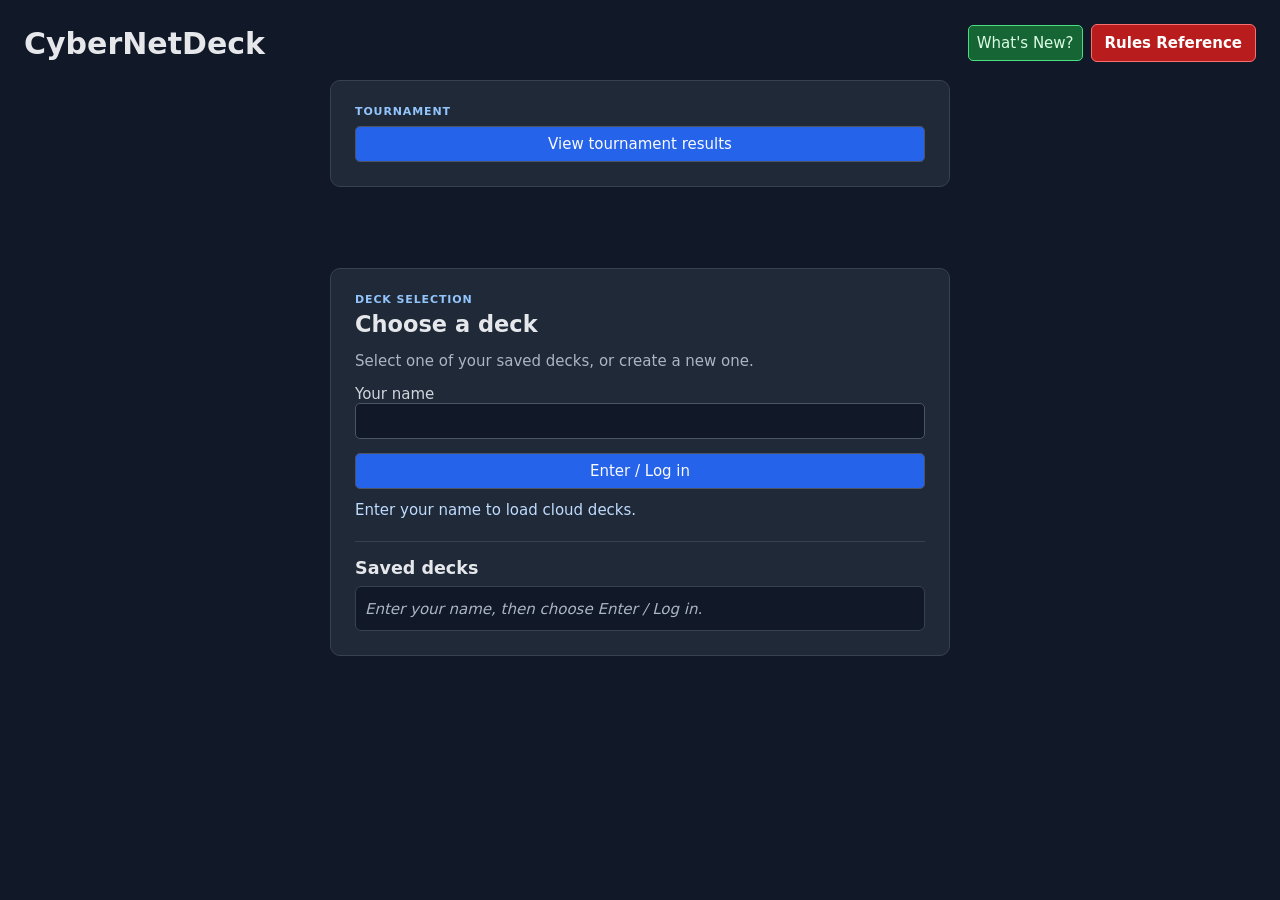
==== index.html @ 772bc4c6 "Fix tournament simulation opponent freshness" ====
<!doctype html>
<html><head><meta charset="utf-8"><meta name="viewport" content="width=device-width, initial-scale=1">
<title>CyberNetDeck</title><link rel="stylesheet" href="app.css?v=fea9e8edbebe"></head>
<body><main>
<header class="app-header"><h1>CyberNetDeck</h1><div class="header-actions"><a class="whats-new-button" href="whats-new.html">What's New?</a><button id="header-tournament" class="header-tournament" type="button" data-tournament-open hidden>Tournament</button><a class="rules-button" href="rules.html">Rules Reference</a></div></header>
<section id="latest-tournament" class="tournament-panel" aria-live="polite"><p class="eyebrow">TOURNAMENT</p><button class="primary tournament-open" type="button" data-tournament-open>View tournament results</button></section>
<section id="tournament-view" class="tournament-view" hidden aria-live="polite"></section>
<section id="deck-setup" class="setup-panel"><p class="eyebrow">Deck selection</p><h2>Choose a deck</h2>
<p class="sub">Select one of your saved decks, or create a new one.</p>
<label>Your name<input id="owner" value="" autocomplete="nickname"></label>
<div class="cloud-login-actions"><button id="player-login" class="primary" type="button">Enter / Log in</button><button id="switch-player" type="button" hidden>Switch Player</button></div>
<p id="cloud-status" class="cloud-status" aria-live="polite">Enter your name to load cloud decks.</p><button id="cloud-retry" type="button" hidden>Retry save</button>
<div id="cloud-conflict" class="cloud-conflict" hidden><strong>Another browser changed this deck.</strong><p id="cloud-conflict-message"></p><div class="cloud-conflict-actions"><button id="cloud-reload-copy" type="button">Reload cloud copy</button><button id="cloud-save-new" class="primary" type="button">Save mine as a new deck</button><button id="cloud-return-list" type="button">Return to deck list</button></div></div>
<div class="deck-setup-actions"><button id="start-new-deck" type="button">Create a new deck</button><button id="import-discord-code" class="discord-export" type="button">Import Discord code</button></div>
<div id="new-deck-wrap" class="new-deck-row" hidden><label>New deck name<input id="deck-name" placeholder="Deck name"></label><button id="create-deck" type="button">Create</button></div>
<p id="new-deck-hint" class="field-hint" hidden>Enter a name, then click Create.</p>
<h3 class="saved-decks-heading">Saved decks</h3><ol id="saved-decks" class="saved-decks-list" aria-live="polite"></ol></section>
<nav id="workflow-nav" class="workflow" aria-label="Workflow" hidden>
  <button data-view="deck" class="active"><span>1</span>Deckbuilding</button>
  <button data-view="program"><span>2</span>Programming</button>
  <button data-view="results" disabled><span>3</span>Results</button>
  <button data-view="logs" disabled><span>4</span>Battle Logs</button>
</nav>
<section id="view-deck" class="view" hidden><div class="view-grid">
<article class="primary-panel"><h2>Build</h2>
<p class="sub">Choose your cards. Add multiple copies as needed.</p>
<label>Filter cards<input id="card-filter" placeholder="Search names or effects"></label>
<p id="card-result-count" class="field-hint" aria-live="polite"></p><div id="card-gallery" class="card-gallery"></div>
<p id="deck-validity" class="deck-validity" aria-live="polite"></p>
<button class="primary" id="continue-to-program">Continue to programming &rarr;</button></article>
<aside class="context-panel"><h2>Your deck</h2>
<div id="deck-preview" class="deck-preview"><p class="empty-state">Add cards to see your decklist.</p></div>
<p id="deck-preview-summary" class="deck-preview-summary">0 / 20&ndash;30 cards</p>
<div class="format-note"><strong>Format</strong><span>20&ndash;30 cards &middot; win at 20 Flux &middot; start at 20 Sync</span></div>
<div class="deck-actions"><button class="primary" id="submit" data-deck-action="simulate">Simulate</button><button class="discord-export" id="export-deck" data-deck-action="export">Export for Discord</button></div></aside>
</div></section>

<section id="view-program" class="view" hidden><div class="view-grid">
<article class="primary-panel"><div class="section-heading"><div><h2>Program</h2><p class="sub">Rules run from top to bottom. The first matching rule acts.</p></div></div>
<div class="program-tabs" role="tablist" aria-label="Program type"><button id="program-tab-action" class="program-tab active" type="button" role="tab" aria-selected="true" aria-controls="action-program-panel" data-program-tab="action">Action</button><button id="program-tab-reaction" class="program-tab" type="button" role="tab" aria-selected="false" aria-controls="reaction-program" data-program-tab="reaction">Reaction</button></div>
<div id="action-program-panel" class="program-panel" role="tabpanel" aria-labelledby="program-tab-action">
<p class="field-hint rule-preview-label">Preview</p><div id="rule-sentence" class="rule-sentence" aria-live="polite">Choose a condition and action to preview the rule.</div><div id="condition-builder" class="program-builder-row condition-builder"></div>
<div id="action-builder" class="program-builder-row"><span id="action-condition-prefix" class="builder-prefix">If able,</span><label>Condition<select id="condition-type">
<option value="if_able" selected>If able</option><option value="card_is">A card is…</option><option value="own_victory_points_at_most">My Flux is at most</option>
<option value="opponent_victory_points_at_most">Opponent Flux is at most</option><option value="opponent_victory_points_at_least">Opponent Flux is at least</option><option value="opponent_sync_at_most">Opponent Sync is at most</option><option value="quantity_compare">Compare a quantity…</option></select></label>
<label id="condition-card-wrap">Card<select id="condition-card"></select></label>
<label id="card-condition-wrap">Is<select id="card-condition"><option value="in_your_hand">In your hand</option><option value="on_your_side_of_board">On your side of the board</option><option value="on_opponent_side_of_board">On opponent's side of the board</option></select></label>
<div id="condition-energy-wrap" hidden><input id="condition-energy" type="hidden" value="0"></div>
<label id="quantity-target-wrap" hidden>Target<select id="condition-target"><option value="your">Your</option><option value="opponent">Opponent's</option></select></label><label id="quantity-wrap" hidden>Quantity<select id="condition-quantity"><option value="cards_in_deck">Cards in deck</option><option value="cards_in_hand">Cards in hand</option><option value="cards_on_board">Cards on board</option><option value="flux">Flux</option><option value="ki">Ki</option><option value="bandwidth">Bandwidth</option><option value="sync">Sync</option></select></label>
<label id="comparison-wrap" hidden>Comparison<select id="comparison-operator"><option value="<">Fewer than</option><option value="<=">At most</option><option value="=">Exactly</option><option value=">=">At least</option><option value=">">More than</option></select></label>
<label id="quantity-threshold-wrap" hidden>Threshold<input id="quantity-threshold" type="number" min="0" step="1" value="0"></label><span class="builder-prefix then-prefix">Then</span><label>Action<select id="action-type"><option value="play_named_card">Play named card</option>
<option value="activate_immutable_card">Activate</option><option value="play_random_card">Play random card</option><option value="end_turn">End turn</option></select></label>
<label id="action-card-wrap">Cards to play<select id="action-card"><option value="__select__">-- Select --</option><option value="__combo__">*Combo*</option></select></label><div id="combo-card-picker" class="combo-card-picker" hidden><p class="field-hint">Click cards in order to build the combo. Click a selected card again to remove it.</p><p id="combo-summary" class="combo-summary">No cards selected.</p><label class="combo-cancel-option"><input id="combo-cancel-if-not-played" type="checkbox"> Cancel if card isn't played</label><label class="combo-cancel-option"><input id="combo-only-when-all-cards-in-hand" type="checkbox"> Only when all cards in hand</label><div id="combo-card-list" class="combo-card-list"></div></div></div>
<div id="action-rule-actions" class="row rule-actions"><button id="add-rule" type="button">Add rule</button><button id="cancel-rule-edit" type="button" hidden>Cancel edit</button></div>
<div hidden aria-hidden="true"><button id="rule-up"></button><button id="rule-down"></button><button id="remove-rule"></button></div>
<p class="field-hint">Click or tap a rule to edit it. Hold and drag to reorder; use × to remove it.</p><ol id="rules" class="rules-list"></ol>
<section id="action-default" class="default-action"><h3>Default action</h3><p class="sub">Used when none of the programmed rules match.</p>
<div class="row"><label>Action<select id="default-action"><option value="play_random_card" selected>Play a random eligible card</option><option value="end_turn">End turn</option></select></label><button id="configure-random-cards" type="button">Configure eligible cards</button></div>
<p id="default-action-summary" class="field-hint"></p></section>
<div id="action-simulation-settings" class="simulation-settings"><h3>Simulation settings</h3><div class="program-grid">
<label>Games per opponent<input id="games" type="number" min="1" value="1000"></label>
<label>Action limit<input id="action-limit" type="number" min="1" value="100000"></label></div></div>
</div>
<section id="reaction-program" class="program-panel" role="tabpanel" aria-labelledby="program-tab-reaction" hidden><h3>Reaction rules</h3><p class="sub">Checked any time an event occurs.</p>
<div class="program-builder-row"><span class="builder-prefix">When</span><label>Trigger<select id="reaction-trigger"><option value="opponent_would_gain_flux">Opponent would gain Flux</option><option value="opponent_would_lose_sync">Opponent would lose Sync</option><option value="own_agent_would_be_deleted">If Agent were to be deleted</option></select></label><label id="reaction-comparison-wrap">Comparison<select id="reaction-comparison"><option value=">">More than</option><option value=">=">At least</option><option value="=">Exactly</option><option value="<=">At most</option><option value="<">Fewer than</option></select></label><label id="reaction-threshold-wrap">Amount<input id="reaction-threshold" type="number" min="0" step="1" value="0"></label><label id="reaction-agent-wrap" hidden>Agent<select id="reaction-agent"><option value="__reaction_cards__">*Cards*</option></select></label><span class="builder-prefix then-prefix">Then</span><label>Cards to Play/Resolve<select id="reaction-card"></select></label><div id="reaction-agent-picker" class="combo-card-picker reaction-agent-picker" hidden><p class="field-hint">Click Agents in preference order. Click a selected Agent again to remove it.</p><p id="reaction-agent-summary" class="combo-summary">No Agents selected.</p><div id="reaction-agent-list" class="combo-card-list"></div></div></div>
<div class="row rule-actions"><button id="add-reaction" type="button">Add reaction</button><button id="cancel-reaction-edit" type="button" hidden>Cancel edit</button></div><ol id="reactions" class="rules-list"></ol></section></article>
<aside class="context-panel"><h2>Your deck</h2>
<div id="program-deck-preview" class="deck-preview"></div>
<p id="program-deck-summary" class="deck-preview-summary"></p>
<div class="deck-actions"><button class="primary" data-deck-action="simulate">Simulate</button><button class="discord-export" data-deck-action="export">Export for Discord</button></div></aside></div></section>

<section id="view-random-cards" class="view" hidden><article class="primary-panel"><div class="section-heading"><div><h2>Eligible random cards</h2><p class="sub">Select which cards may be played by your default random action. Deactivated cards can still be played by a matching programmed rule.</p></div><button id="confirm-random-cards" type="button">Confirm</button></div><div id="random-card-picker" class="random-card-picker"></div></article></section>

<section id="view-results" class="view" hidden><div class="view-grid">
<article class="primary-panel"><div class="section-heading"><div>
<h2>Results</h2></div><div class="results-actions"><button id="revert-to-previous-run" type="button" hidden disabled>Revert to previous run</button><button id="view-opponent-deck" class="primary" type="button" hidden>View opponent deck</button><button class="discord-export" id="export-deck-results">Export for Discord</button></div></div><progress id="simulation-progress" value="0" max="5" hidden></progress><p id="simulation-status" class="simulation-status" role="alert" hidden></p>
<div id="results-empty" class="empty-state">Submit a programmed deck to see matchup results.</div>
<div id="results-table-wrap" hidden><div class="table-scroll"><table><thead><tr><th>Opponent</th><th>Wins</th><th>Losses</th><th>Draws</th><th>Win rate</th><th>Avg. turns</th></tr></thead>
<tbody id="matches"></tbody></table></div></div>
<div id="match-panel" hidden><div class="subsection-heading"><div><p class="eyebrow">Selected matchup</p>
<h3 id="match-title"></h3></div><button id="back-to-matchups">&larr; Results</button></div>
<p class="sub">Select a battle to open its player-facing log.</p><div id="battle-pages" class="page"></div>
<div class="table-scroll"><table><thead><tr><th>#</th><th>Result</th><th>Score</th><th>Turns</th><th>Reason</th></tr></thead><tbody id="battles"></tbody></table></div></div></article>
<article id="opponent-deck-panel" class="primary-panel" hidden></article>
</div></section>

<section id="view-logs" class="view" hidden><div class="view-grid">
<article class="primary-panel log-panel"><div class="section-heading"><div>
<h2>Battle Logs</h2><p id="log-title" class="sub">Player-facing narration for the selected battle.</p></div>
<button id="back-to-battles">&larr; Back to battles</button></div><div id="log-controls" class="log-controls"></div>
<div id="log-context" class="log-context"></div><pre id="log">Select a battle from the simulation results.</pre></article>
</div></section>

</main><div id="toast" class="toast" role="status" aria-live="polite" hidden></div><script src="app.js?v=769281e77b4b"></script></body></html>
---- app.css ----
*{box-sizing:border-box}body{margin:0;background:#111827;color:#e5e7eb;font:15px system-ui,sans-serif;overflow-x:hidden}
main{max-width:1500px;margin:auto;padding:24px}.sub,small,.field-hint{color:#aab5c5}[hidden]{display:none!important}.app-header{display:flex;align-items:center;justify-content:space-between;gap:12px;margin-bottom:18px}.app-header h1{margin:0}.header-actions{display:flex;align-items:center;gap:8px}.header-actions .header-tournament{background:#2563eb;border-color:#3b82f6}.setup-panel{max-width:620px;margin:9vh auto 0;background:#1f2937;border:1px solid #374151;border-radius:10px;padding:24px}.setup-panel h2{margin:0 0 8px}.workflow{display:grid;grid-template-columns:repeat(4,1fr);gap:8px;margin-bottom:14px}.workflow button{display:flex;align-items:center;justify-content:center;gap:8px;border:1px solid #374151;background:#1f2937;color:#94a3b8;margin:0;padding:10px}.workflow button.active{border-color:#60a5fa;background:#172554;color:#dbeafe}.workflow button.complete{border-color:#4ade80;color:#bbf7d0}.workflow button:disabled{opacity:.45;cursor:not-allowed}.workflow span{display:grid;place-items:center;width:22px;height:22px;border:1px solid currentColor;border-radius:50%;font-size:11px}.status{background:#1f2937;border:1px solid #374151;border-radius:7px;padding:10px 12px;margin:0 0 14px;color:#dbeafe}.view-grid{display:grid;grid-template-columns:minmax(0,1fr) 320px;gap:18px;align-items:start}.primary-panel,.context-panel{background:#1f2937;border:1px solid #374151;border-radius:8px;padding:18px}.context-panel{position:sticky;top:14px}.section-heading,.subsection-heading{display:flex;justify-content:space-between;align-items:flex-start;gap:14px}.subsection-heading{margin-top:24px}.section-heading h2,.subsection-heading h3,.context-panel h2,.context-panel h3{margin:0 0 8px}.eyebrow{color:#93c5fd;text-transform:uppercase;letter-spacing:.08em;font-size:11px;font-weight:700;margin:0 0 5px}.identity-grid,.program-grid{display:grid;grid-template-columns:repeat(2,minmax(0,1fr));gap:12px}.identity-grid{margin-top:18px}label{display:block;margin:10px 0;color:#d1d5db}input,select,button{font:inherit;border-radius:5px;padding:8px;border:1px solid #4b5563;background:#111827;color:#f9fafb;width:100%}button{cursor:pointer;background:#334155;width:auto;margin:3px}button:disabled{opacity:.45;cursor:not-allowed}.primary{background:#2563eb;width:100%;margin:16px 0 0}.card-gallery{display:grid;grid-template-columns:repeat(auto-fit,minmax(200px,1fr));gap:10px;margin-top:10px}.builder-card{display:flex;flex-direction:column;justify-content:space-between;gap:8px;background:#111827;border:1px solid #4b5563;border-radius:7px;padding:10px}.builder-card h4{margin:0;color:#93c5fd}.builder-card p{font-size:13px;line-height:1.35;margin:0;color:#cbd5e1;flex:1}.builder-card .card-meta{font-size:12px;color:#aab5c5}.add-card{width:100%;margin:0}.deck-validity{margin:12px 0 2px;color:#fbbf24}.deck-validity.valid,.deck-preview-summary.valid{color:#86efac}.deck-preview{display:grid;gap:8px;margin:14px 0}.preview-card{display:flex;align-items:center;justify-content:space-between;gap:8px;background:#111827;border:1px solid #4b5563;border-radius:6px;padding:8px}.preview-meta{min-width:0}.preview-meta strong,.preview-meta small{display:block}.preview-meta strong{color:#dbeafe}.preview-meta small{white-space:nowrap;overflow:hidden;text-overflow:ellipsis}.preview-controls{display:flex;align-items:center;gap:4px;flex-shrink:0}.quantity-button{width:28px;height:28px;padding:0;margin:0}.quantity-value{min-width:28px;text-align:center}.deck-preview-summary{color:#fbbf24;margin:0}.format-note{border-top:1px solid #374151;margin-top:18px;padding-top:12px;display:grid;gap:4px;color:#aab5c5;font-size:13px}.format-note strong{color:#dbeafe}.rule-sentence{background:#172554;border:1px solid #3b82f6;border-radius:6px;color:#dbeafe;line-height:1.4;padding:10px;margin:16px 0}.rule-actions{display:flex;gap:6px;flex-wrap:wrap}.rule-actions button{flex:1}.rules-list{display:grid;gap:6px;padding-left:0;list-style:none;margin:8px 0 18px}.rules-list li{display:flex;align-items:flex-start;gap:8px;background:#111827;border:1px solid #374151;border-radius:6px;padding:9px;cursor:pointer}.rules-list li.selected{border-color:#60a5fa;box-shadow:0 0 0 1px #2563eb}.rule-priority{display:grid;place-items:center;min-width:24px;height:24px;background:#334155;border-radius:50%;color:#bfdbfe;font-size:12px}.rule-copy strong,.rule-copy small{display:block}.rule-copy strong{font-weight:500;line-height:1.35}.rule-copy small{margin-top:3px}.simulation-settings{border-top:1px solid #374151;margin-top:18px;padding-top:10px}.simulation-settings h3{margin:0}.compact-context{font-size:13px}.compact-deck{border-bottom:1px solid #374151;padding:10px 0}.compact-deck:last-child{border-bottom:0}.compact-deck h3{color:#bfdbfe;font-size:15px}.compact-deck p{margin:6px 0;line-height:1.45}.compact-program{color:#aab5c5}.compact-program strong{color:#dbeafe}.empty-state{color:#aab5c5;font-style:italic}.table-scroll{overflow-x:auto}table{width:100%;border-collapse:collapse}th,td{text-align:left;padding:10px;border-bottom:1px solid #374151}tbody tr{cursor:pointer}tbody tr:hover{background:#172554}progress{width:100%;height:18px;margin:8px 0 16px}.page{display:flex;flex-wrap:wrap;align-items:center;gap:4px;margin:10px 0}.page button{margin:0;min-width:36px}.page .current{background:#2563eb;border-color:#60a5fa;font-weight:700}.page-label{width:100%;color:#aab5c5;margin-bottom:3px}.log-panel pre{min-height:420px;max-height:calc(100vh - 250px);overflow:auto;white-space:pre-wrap;word-break:break-word;background:#111827;border-radius:5px;padding:14px;margin:0;line-height:1.55}@media(max-width:900px){.view-grid{grid-template-columns:1fr}.context-panel{position:static}}@media(max-width:600px){main{padding:14px}.app-header{align-items:flex-start;flex-direction:column}.workflow{grid-template-columns:repeat(2,1fr)}.identity-grid,.program-grid{grid-template-columns:1fr}.card-gallery{grid-template-columns:1fr}.section-heading button{flex-shrink:0}}.card-gallery{grid-template-columns:repeat(auto-fit,minmax(220px,1fr));gap:16px}.builder-card{position:relative;display:flex;flex-direction:column;gap:8px;min-height:378px;padding:8px;border:7px solid #c8b38a;border-radius:12px;background:linear-gradient(135deg,#e2d3ad,#7d6b49 48%,#ded0a9);box-shadow:0 8px 18px #0008,0 0 0 2px #281f18 inset;color:#17120f;overflow:hidden}.builder-card::before{content:"";position:absolute;inset:0;border:2px solid #f6ecd1;border-radius:4px;pointer-events:none}.card-titlebar,.card-typebar,.card-footer{position:relative;display:flex;justify-content:space-between;align-items:center;gap:8px;border:1px solid #5b4a2d;border-radius:3px;background:linear-gradient(#f9f0d5,#cbb784);box-shadow:inset 0 0 0 1px #fff8;padding:5px 7px}.card-titlebar h4{margin:0;color:#17120f;font-family:Georgia,serif;font-size:16px}.card-mana,.card-vp{display:grid;place-items:center;min-width:26px;height:26px;border-radius:50%;background:#3b72a8;color:#fff;font-weight:800;font-size:12px;border:1px solid #142e4b}.card-art-frame{position:relative;aspect-ratio:1.42;overflow:hidden;border:2px solid #382d20;background:#172554}.card-art-frame img{width:100%;height:100%;display:block;object-fit:cover}.card-typebar{font-size:12px;font-weight:700;letter-spacing:.04em}.card-rules{position:relative;flex:1;border:1px solid #5b4a2d;background:linear-gradient(#f8edcf,#d8c79e);padding:8px;font-family:Georgia,serif;font-size:13px;line-height:1.42}.card-rules p{margin:0;color:#241b14}.card-rules .card-keyword{margin:0 0 7px;color:#241b14}.card-flavor{display:block;margin-top:7px;color:#655842;font-size:11px;font-style:italic}.card-footer{margin-top:auto;background:linear-gradient(#e5d3a8,#ab9163)}.card-count{font-size:12px;font-weight:700;color:#3d321f}.add-card{position:relative;width:auto;margin:0;padding:6px 9px;background:#3d6f45;border-color:#19361f;color:#fff;font-weight:700}.add-card:hover{background:#2d5834}.card-selection{display:grid;gap:7px}.card-selection .builder-card{min-height:0}.card-selection .card-rules{flex:0}.card-choice{display:flex;align-items:center;justify-content:space-between;gap:8px;padding:2px 3px}.card-choice .card-count{color:#cbd5e1;font-weight:600}.card-choice .add-card{background:#2563eb;border-color:#60a5fa}.card-choice .add-card:hover{background:#1d4ed8}.win-rate-up{color:#86efac;font-weight:700}.win-rate-down{color:#fca5a5;font-weight:700}.win-rate-change{font-size:13px;font-weight:600}html[data-card-style="neon-terminal"] .builder-card{border-color:#00f5ff;background:linear-gradient(135deg,#0a1221,#17102f);box-shadow:0 0 12px #00f5ff88,0 0 24px #ff3fd488}html[data-card-style="neon-terminal"] .card-titlebar,html[data-card-style="neon-terminal"] .card-rules{background:#091321;border-color:#00f5ff;color:#dffcff;font-family:ui-monospace,monospace}html[data-card-style="neon-terminal"] .card-titlebar h4,html[data-card-style="neon-terminal"] .card-rules p{color:#dffcff}html[data-card-style="neon-terminal"] .card-art-frame{border-color:#ff3fd4}html[data-card-style="holographic-glass"] .builder-card{border-color:#8df5ff;background:linear-gradient(135deg,#77e5ff55,#a67cff55,#ffffff22);box-shadow:0 0 20px #8df5ff99;backdrop-filter:blur(4px)}html[data-card-style="holographic-glass"] .card-titlebar,html[data-card-style="holographic-glass"] .card-rules{background:#d7ffffaa;border-color:#e7baff;color:#17213a}html[data-card-style="holographic-glass"] .card-titlebar h4,html[data-card-style="holographic-glass"] .card-rules p{color:#17213a}html[data-card-style="circuit-board"] .builder-card{border-color:#7bff76;background:#10251b;background-image:linear-gradient(90deg,#53ff7a22 1px,transparent 1px),linear-gradient(#53ff7a22 1px,transparent 1px);background-size:14px 14px;box-shadow:0 0 0 2px #0a160d inset}html[data-card-style="circuit-board"] .card-titlebar,html[data-card-style="circuit-board"] .card-rules{background:#152c1d;border-color:#dca94a;color:#eaffdf;font-family:ui-monospace,monospace}html[data-card-style="circuit-board"] .card-titlebar h4,html[data-card-style="circuit-board"] .card-rules p{color:#eaffdf}html[data-card-style="night-city"] .builder-card{border-color:#ff3eae;background:linear-gradient(145deg,#21133f,#07152e 55%,#f8e74d33);box-shadow:0 0 16px #ff3eae88}html[data-card-style="night-city"] .card-titlebar,html[data-card-style="night-city"] .card-rules{background:#170c31;border-color:#f8e74d;color:#fff2c9}html[data-card-style="night-city"] .card-titlebar h4,html[data-card-style="night-city"] .card-rules p{color:#fff2c9}html[data-card-style="corporate-firewall"] .builder-card{border-color:#b9c5d1;background:linear-gradient(145deg,#111923,#27394b);box-shadow:0 0 0 2px #050a10 inset}html[data-card-style="corporate-firewall"] .card-titlebar,html[data-card-style="corporate-firewall"] .card-rules{background:#d8e0e8;border-color:#8d9aa8;color:#14202c;font-family:ui-monospace,monospace}html[data-card-style="corporate-firewall"] .card-titlebar h4,html[data-card-style="corporate-firewall"] .card-rules p{color:#14202c}html[data-card-style="corporate-firewall"] .card-art-frame{border-color:#e03f4f}html[data-card-style="holographic-glass"] .builder-card{border:2px solid #b9f4f766;background:linear-gradient(135deg,#77e5ff45,#a67cff42,#ffffff18);box-shadow:0 10px 24px #17375655,0 0 0 1px #ffffff22 inset;backdrop-filter:blur(6px)}html[data-card-style="holographic-glass"] .builder-card::before{border-color:#ffffff38}html[data-card-style="holographic-glass"] .card-titlebar,html[data-card-style="holographic-glass"] .card-rules,html[data-card-style="holographic-glass"] .card-typebar,html[data-card-style="holographic-glass"] .card-footer{background:#e7faff8c;border-color:#dcecff88;box-shadow:inset 0 1px #ffffff66;color:#17213a}html[data-card-style="holographic-glass"] .card-titlebar h4,html[data-card-style="holographic-glass"] .card-rules p{color:#17213a}html[data-card-style="holographic-glass"] .card-art-frame{border-color:#e7faff99}.view-grid>*{min-width:0}.card-gallery{grid-template-columns:repeat(3,minmax(0,1fr));align-items:start}.card-selection{min-width:0;grid-template-rows:362px auto}.card-selection .builder-card{width:100%;min-width:0;height:362px;min-height:362px}.card-selection .card-art-frame{height:164px;min-height:164px;aspect-ratio:auto;flex:0 0 164px}.card-selection .card-choice{min-width:0;min-height:38px}.card-choice .card-count{min-width:0;overflow:hidden;text-overflow:ellipsis;white-space:nowrap}@media(max-width:1100px){.card-gallery{grid-template-columns:repeat(2,minmax(0,1fr))}}@media(max-width:600px){.card-gallery{grid-template-columns:1fr}}.card-selection .builder-card.dense-card{height:640px;min-height:640px}.card-titlebar h4{flex:1;min-width:0;white-space:nowrap;overflow:visible;text-overflow:clip}.card-selection{grid-template-rows:auto auto}.card-selection .builder-card{height:480px;min-height:480px;justify-content:flex-start}.card-selection .card-art-frame{height:auto;min-height:0;aspect-ratio:1.42;flex:0 0 auto}.card-selection .card-typebar{margin-top:-8px;justify-content:flex-start}.card-selection .card-rules{flex:1 1 auto;min-height:0;margin-bottom:8px}.builder-card.dense-card .card-rules{font-size:11px;line-height:1.22;padding:6px}.builder-card.dense-card .card-keyword{margin-bottom:4px}.view-grid{min-width:0}.context-panel{min-width:0}.deck-preview{min-width:0;max-width:100%}.preview-card{min-width:0;width:100%;max-width:100%;overflow:hidden}.preview-meta{flex:1 1 auto;min-width:0;overflow:hidden}.preview-card>span{flex:0 0 auto;max-width:40%;overflow:hidden;text-overflow:ellipsis;white-space:nowrap}.rule-preview-label{margin:16px 0 -8px;text-transform:uppercase;letter-spacing:.08em;font-size:11px}.program-submit-actions{display:flex;gap:8px;margin-top:16px}.program-submit-actions button{flex:1;margin:0}.program-submit-actions .primary{width:auto;margin:0}.discord-export{background:#5865f2;border-color:#7983f5;color:#fff}.discord-export:hover{background:#4752c4}.rules-list li{touch-action:none;user-select:none}.rules-list li.dragging{opacity:.55;border-color:#60a5fa}.rules-list li.drag-over{border-color:#4ade80;box-shadow:0 0 0 1px #16a34a}.rules-list li.editing{border-color:#fbbf24;box-shadow:0 0 0 1px #d97706}.rule-copy{flex:1;min-width:0}.delete-rule{width:28px;height:28px;padding:0;margin:0;flex:0 0 28px;border-color:#7f1d1d;background:#450a0a;color:#fecaca;font-weight:700}.delete-rule:hover{background:#7f1d1d}.rule-actions #cancel-rule-edit{background:#475569}.log-controls{margin:12px 0}.log-summary,.log-nav{display:flex;align-items:center;gap:6px}.log-summary{color:#aab5c5;margin-bottom:8px}.log-summary strong{color:#e5e7eb}.log-summary button,.log-nav button{margin:0}.log-nav{justify-content:space-between}.log-nav .primary{width:auto;margin:0}.log-nav .next-turn{margin-left:auto!important}.scenario-program-details{margin-top:16px;border-top:1px solid #374151;padding-top:14px}.scenario-program-details h3,.scenario-program-details h4{margin:0 0 8px}.scenario-program-details h4{color:#aab5c5;font-size:.9rem}.scenario-program-details ol{margin:0 0 12px;padding-left:24px}.scenario-program-details li{margin:5px 0}.scenario-card-nav{display:flex;align-items:center;justify-content:space-between;gap:10px;margin-top:16px}.scenario-card-nav button{width:auto;min-width:76px;margin:0}.scenario-card-nav span{color:#aab5c5;font-size:13px;text-align:center}.scenario-focus-card{display:grid;justify-items:center;gap:8px;margin-top:18px}.scenario-focus-card .eyebrow{margin:0}.scenario-focus-card .builder-card{width:min(100%,360px)}@media(max-width:600px){.scenario-card-nav button{min-width:68px}}.default-action{border-top:1px solid #374151;margin-top:18px;padding-top:12px}.default-action h3{margin:0}.default-action .row{display:flex;align-items:end;gap:10px}.default-action label{flex:1}.default-action #configure-random-cards{align-self:end;height:39px;margin:0}.random-card-picker{display:grid;grid-template-columns:repeat(auto-fit,minmax(220px,1fr));gap:14px;margin-top:18px}.random-card-toggle{appearance:none;width:100%;margin:0;text-align:left;cursor:pointer}.random-card-toggle.deactivated{filter:grayscale(.75);opacity:.52}.random-card-toggle.deactivated .builder-card{box-shadow:none}.random-card-toggle .builder-card{height:auto;min-height:0}.random-card-toggle .card-art-frame{height:154px;aspect-ratio:auto}@media(max-width:600px){.default-action .row{display:grid;align-items:stretch}.default-action .row button{width:100%;margin:0}}.default-action .row{display:grid;grid-template-columns:minmax(0,1fr) auto;align-items:end;gap:10px}.default-action .row label{margin:10px 0 0}.default-action #configure-random-cards{align-self:auto;height:39px;margin:0 0 1px}@media(max-width:600px){.default-action .row{grid-template-columns:1fr}.default-action #configure-random-cards{width:100%;margin:0}}.simulation-status{margin:12px 0;padding:10px 12px;border:1px solid #ef4444;border-radius:8px;background:#450a0a;color:#fecaca;font-weight:700;white-space:pre-wrap}
.reaction-agent-picker{flex:1 1 100%;width:100%}.reaction-agent-picker .combo-card-list{grid-template-columns:repeat(auto-fit,minmax(180px,1fr))}.reaction-agent-picker .combo-card-option .builder-card{height:300px;min-height:300px}

.resource-view-link{cursor:help}.resources-view-popover{width:min(270px,calc(100vw - 24px))}.resource-list{display:grid;gap:0}.resource-row{display:flex;justify-content:space-between;gap:20px;padding:6px 0;border-bottom:1px solid #374151;color:#cbd5e1}.resource-row:last-child{border-bottom:0}.resource-row strong{color:#f8fafc}
 .hand-view-row{display:block;margin:4px 0 8px}.hand-view-trigger{width:auto;margin:0;padding:5px 10px;background:#172554;border-color:#60a5fa;color:#dbeafe;font-size:13px;font-weight:800}.hand-view-trigger:hover,.hand-view-trigger:focus-visible{background:#1d4ed8;color:#fff}.deck-count{color:#bfdbfe;font-weight:700;cursor:help}.deck-count:focus-visible{outline:2px solid #93c5fd;outline-offset:2px}.hand-view-popover{position:fixed;z-index:40;width:min(1020px,calc(100vw - 24px));max-height:calc(100vh - 24px);overflow:auto;padding:12px;background:#111827;border:1px solid #60a5fa;border-radius:10px;box-shadow:0 18px 50px #000c}.hand-popover-heading{display:flex;align-items:baseline;justify-content:space-between;gap:12px;margin-bottom:10px;color:#f8fafc}.hand-popover-heading strong{font-size:16px}.hand-popover-heading span{color:#aab5c5;font-size:12px}.hand-grid{display:grid;grid-template-columns:repeat(10,minmax(0,1fr));gap:8px}.hand-card-face{min-width:0!important;min-height:0!important;height:auto!important;padding:4px!important;border-width:3px!important;border-radius:7px!important;gap:4px!important}.hand-card-face .card-titlebar,.hand-card-face .card-typebar,.hand-card-face .card-footer{padding:3px 4px;gap:3px}.hand-card-face .card-titlebar h4{min-width:0;overflow:hidden;text-overflow:ellipsis;white-space:nowrap;font-size:10px}.hand-card-face .card-mana,.hand-card-face .card-vp{min-width:16px;width:16px;height:16px;font-size:8px}.hand-card-face .card-art-frame{min-height:0;height:auto;aspect-ratio:1.42}.hand-card-face .card-typebar{font-size:8px;line-height:1.1}.hand-card-face .card-rules{min-height:0;max-height:52px;overflow:hidden;padding:4px;font-size:8px;line-height:1.1}.hand-card-face .card-flavor{margin-top:3px;font-size:7px}.hand-card-face .card-footer{display:none}.hand-card-wrap{position:relative;min-width:0}.hand-card-count{position:absolute;z-index:2;top:50%;left:50%;display:grid;place-items:center;width:34px;height:34px;transform:translate(-50%,-50%);border:3px solid #fff;border-radius:50%;background:#0f172add;color:#fff;text-shadow:0 1px 2px #000;font-size:14px;font-weight:900;box-shadow:0 3px 10px #000b;pointer-events:none}.hand-view-popover .hand-card-face{box-shadow:0 5px 12px #0009}@media(max-width:900px){.hand-grid{grid-template-columns:repeat(6,minmax(0,1fr))}}@media(max-width:600px){.hand-view-popover{padding:8px}.hand-grid{grid-template-columns:repeat(4,minmax(0,1fr));gap:5px}.hand-card-face .card-titlebar h4{font-size:8px}.hand-card-face .card-typebar{font-size:7px}.hand-card-face .card-rules{font-size:7px;max-height:42px;padding:3px}.hand-card-count{width:28px;height:28px;font-size:12px;border-width:2px}}@media(max-width:400px){.hand-grid{grid-template-columns:repeat(3,minmax(0,1fr))}}
.turn-zone-bar{display:inline;margin:0;color:#cbd5e1;font-weight:700;white-space:normal}.turn-zone-bar .log-card-reference{white-space:nowrap}
.deck-actions{display:grid;gap:8px;margin-top:18px}.deck-actions button{width:100%;margin:0}.remove-card{background:#b91c1c;border-color:#f87171;color:#fff}.remove-card:hover{background:#dc2626}.app-header{display:flex;align-items:center;justify-content:space-between;gap:16px}.rules-button{display:inline-flex;align-items:center;justify-content:center;border:1px solid #f87171;border-radius:6px;background:#b91c1c;color:#fff;padding:9px 13px;font-weight:700;text-decoration:none;white-space:nowrap}.rules-button:hover{background:#dc2626}.rules-reference{max-width:900px;margin:5vh auto;background:#1f2937;border:1px solid #374151;border-radius:12px;padding:clamp(22px,5vw,52px);box-shadow:0 18px 45px #0004}.rules-reference h1{margin:0 0 22px;color:#f8fafc;font-size:clamp(2rem,5vw,3.25rem)}.rules-reference h2{margin:38px 0 12px;padding-bottom:9px;border-bottom:1px solid #475569;color:#bfdbfe;font-size:1.45rem}.rules-reference h3{margin:26px 0 8px;color:#e0f2fe;font-size:1.1rem}.rules-reference p,.rules-reference li{color:#d7e0ec;font-size:1.03rem;line-height:1.72}.rules-reference p{margin:0 0 16px}.rules-reference ul,.rules-reference ol{margin:0 0 20px;padding-left:24px}.rules-reference li+li{margin-top:8px}.rules-reference strong{color:#fff}@media(max-width:600px){.app-header{align-items:flex-start}.rules-button{padding:8px 10px;font-size:13px}.rules-reference{margin:18px auto;padding:22px}}.whats-new-button{display:inline-block;border:1px solid #4ade80;border-radius:5px;background:#166534;color:#dcfce7;padding:8px;text-decoration:none}.whats-new-button:hover{background:#15803d}.whats-new-card-grid{display:grid;grid-template-columns:repeat(3,minmax(0,1fr));gap:16px;margin:18px 0 30px}.whats-new-card-grid .card-selection{min-width:0}@media(max-width:700px){.whats-new-card-grid{grid-template-columns:repeat(2,minmax(0,1fr))}}@media(max-width:460px){.whats-new-card-grid{grid-template-columns:1fr}}.charge-ki-setup{margin:18px 0 0}.charge-ki-setup img{display:block;width:100%;height:auto;border:1px solid #475569;border-radius:8px}.tournament-panel{max-width:620px;margin:0 auto 24px;background:#1f2937;border:1px solid #374151;border-radius:10px;padding:24px}.tournament-panel .eyebrow{margin-bottom:8px}.tournament-panel .primary{margin:0}.tournament-view{max-width:1500px;margin:0 auto 24px;background:#1f2937;border:1px solid #374151;border-radius:8px;padding:18px}.tournament-view h2{margin:0 0 8px}.tournament-view .sub{margin:0 0 14px}.tournament-view .table-scroll{margin-top:12px}.tournament-heading{margin:28px 0 8px}.tournament-deck-grid{display:grid;grid-template-columns:repeat(2,minmax(0,1fr));gap:18px}.tournament-deck-grid section{background:#111827;border:1px solid #374151;border-radius:6px;padding:14px}.tournament-deck-grid h3{margin:0 0 10px}.tournament-deck-grid li+li{margin-top:7px}.tournament-log{min-height:420px;max-height:calc(100vh - 250px);overflow:auto;white-space:pre-wrap;word-break:break-word;background:#111827;border-radius:5px;padding:14px;margin:0;line-height:1.55}@media(max-width:700px){.tournament-deck-grid{grid-template-columns:1fr}}.rules-list li.rule-unavailable{border-color:#f59e0b;background:#422006}.rules-list .rule-warning{color:#fcd34d;margin-top:5px}.program-tabs{display:flex;gap:0;margin:16px 0 0;border-bottom:1px solid #374151}.program-tab{width:auto;margin:0;padding:9px 18px;border:0;border-bottom:3px solid transparent;border-radius:6px 6px 0 0;background:transparent;color:#aab5c5;font-weight:700}.program-tab:hover,.program-tab.active{background:#172554;color:#dbeafe}.program-tab.active{border-bottom-color:#60a5fa}.program-builder-row{display:flex;align-items:flex-end;flex-wrap:wrap;gap:10px;margin:16px 0;padding:12px;background:#111827;border:1px solid #374151;border-radius:7px}.program-builder-row label{flex:1 1 150px;min-width:130px;margin:0}.program-builder-row label select,.program-builder-row label input{margin-top:4px}.condition-builder #condition-select-wrap{flex:0 0 calc(33.333% - 7px)}.builder-prefix{align-self:flex-end;padding:0 2px 9px;color:#bfdbfe;font-weight:700;white-space:nowrap}.then-prefix{margin-left:4px}.program-panel>h3{margin:16px 0 8px}.program-panel[hidden]{display:none}@media(max-width:600px){.program-builder-row{align-items:stretch;display:grid;grid-template-columns:1fr 1fr}.program-builder-row .builder-prefix{align-self:end;padding-bottom:9px}.program-builder-row label{min-width:0}.condition-builder #condition-select-wrap{width:auto}.program-builder-row .then-prefix{margin-left:0}}.tournament-card-name{color:#bfdbfe;text-decoration:underline dotted;text-underline-offset:3px;cursor:help;outline:none}.tournament-card-name:focus{color:#fff;outline:1px solid #60a5fa;outline-offset:3px;border-radius:2px}.tournament-card-tooltip{position:fixed;z-index:20;width:min(340px,calc(100vw - 24px));pointer-events:none;filter:drop-shadow(0 12px 20px #000b)}.tournament-card-tooltip .builder-card{height:480px;min-height:480px;padding:8px}.tournament-card-tooltip .card-art-frame{height:auto;min-height:0;aspect-ratio:1.42;flex:0 0 auto}.tournament-card-tooltip .card-art-frame img{opacity:1}.tournament-card-tooltip .card-rules{font-size:13px;flex:1 1 auto;min-height:0}.tournament-card-tooltip .card-typebar{margin-top:-8px}.tournament-card-tooltip .card-titlebar h4{font-size:16px}html[data-card-style] .tournament-card-tooltip .builder-card{opacity:1;background:#1f2937;backdrop-filter:none}.tournament-match-disabled{opacity:.62;cursor:not-allowed}.tournament-match-disabled:hover{background:transparent}.deck-view-link{cursor:pointer}.deck-view-link:focus-visible{outline:2px solid #93c5fd;outline-offset:2px}.log-card-reference.hand-view-link{cursor:pointer}.hand-view-link:focus-visible{outline:2px solid #93c5fd;outline-offset:2px}.hand-grid{grid-template-columns:repeat(5,minmax(0,1fr))}.hand-card-face{display:block!important}.hand-card-face .card-typebar,.hand-card-face .card-rules,.hand-card-face .card-footer{display:none!important}.hand-card-face .card-art-frame{aspect-ratio:1.42}.hand-card-face .card-titlebar{display:block}.hand-card-face .card-mana,.hand-card-face .card-vp{display:none}.hand-card-face .card-titlebar h4{width:100%;text-align:center;font-size:14px}@media(max-width:900px){.hand-grid{grid-template-columns:repeat(3,minmax(0,1fr))}}@media(max-width:600px){.hand-grid{grid-template-columns:repeat(2,minmax(0,1fr))}.hand-card-face .card-titlebar h4{font-size:11px}}.results-actions{display:flex;align-items:center;gap:8px}.results-actions button{margin:0}.log-card-reference{color:#bfdbfe;text-decoration:none;cursor:help;font-weight:700}.log-total{font-style:italic}.toast{position:fixed;right:20px;bottom:20px;z-index:20;max-width:360px;background:#166534;border:1px solid #4ade80;color:#f0fdf4;border-radius:8px;padding:12px 16px;box-shadow:0 10px 28px #0008;opacity:1;transition:opacity .35s ease}.toast.fading{opacity:0}.scenario-choice-grid{display:grid;grid-template-columns:repeat(2,minmax(0,1fr));gap:12px;margin-top:20px}.scenario-choice-grid button{min-height:92px;background:#172554;border-color:#3b82f6;font-size:17px;font-weight:700}.scenario-list{display:grid;gap:9px;margin-top:16px}.scenario-entry,.scenario-condition{display:grid;gap:4px;text-align:left;width:100%;padding:13px;background:#111827}.scenario-entry strong,.scenario-condition strong{color:#bfdbfe}.scenario-entry small,.scenario-condition small{white-space:normal;line-height:1.4}.scenario-card{padding:0;margin:0;border:0;background:transparent;text-align:left}.scenario-card .builder-card{width:100%}.scenario-gallery{margin-top:16px}@media(max-width:600px){.scenario-choice-grid{grid-template-columns:1fr}}.wiggle-panel{margin:16px 0;padding:16px;border:1px solid #334155;border-radius:10px;background:#0f172acc}.wiggle-panel h3{margin:0}.wiggle-options{display:flex;flex-wrap:wrap;align-items:end;gap:16px;margin-top:14px}.wiggle-options label{min-width:190px}.wiggle-options select{margin-top:6px}.wiggle-checkbox{display:flex;align-items:center;min-width:280px;cursor:pointer}.wiggle-checkbox input{width:auto;margin:0 8px 0 0}.wiggle-actions{display:flex;gap:8px;margin-top:14px}.wiggle-actions button{width:auto;margin:0}.wiggle-panel progress{width:100%;margin-top:14px}.wiggle-report-grid{display:grid;grid-template-columns:repeat(auto-fit,minmax(260px,1fr));gap:12px;margin-top:14px}.wiggle-report-card{padding:12px;border:1px solid #334155;border-radius:8px;background:#111827}.wiggle-report-card h4{margin:0 0 8px}.wiggle-report-card ul{margin:0;padding-left:20px}.wiggle-report-card li{margin:4px 0}.wiggle-delta-up{color:#86efac}.wiggle-delta-down{color:#fca5a5}.wiggle-report .table-scroll{margin-top:14px}@media(max-width:600px){.wiggle-options{display:grid}.wiggle-options label{min-width:0}.wiggle-checkbox{min-width:0}.wiggle-actions{display:grid}.wiggle-actions button{width:100%}}.wiggle-trace-panel summary{cursor:pointer;color:#bfdbfe;font-weight:800}.wiggle-trace{max-height:420px;overflow:auto;margin:12px 0 0;padding:12px;border:1px solid #1e293b;border-radius:8px;background:#020617;color:#cbd5e1;font:12px/1.45 ui-monospace,SFMono-Regular,Consolas,monospace;white-space:pre-wrap;overflow-wrap:anywhere}
 .builder-card{--card-term-color:#22303d}.card-term{margin:0;padding:0;border:0;background:none;color:var(--card-term-color);font:inherit;font-style:inherit;letter-spacing:inherit;line-height:inherit;text-decoration:none;cursor:help}.card-term:focus-visible{outline:1px solid #547aa0;outline-offset:2px;border-radius:2px}html[data-card-style="holographic-glass"] .builder-card{--card-term-color:#294b6b}html[data-card-style="corporate-firewall"] .builder-card{--card-term-color:#264861}html[data-card-style="neon-terminal"] .builder-card{--card-term-color:#b9d8ef}html[data-card-style="circuit-board"] .builder-card{--card-term-color:#b8d9c0}html[data-card-style="night-city"] .builder-card{--card-term-color:#c7d8f4}.card-term-tooltip{position:fixed;z-index:100;width:min(300px,calc(100vw - 24px));padding:11px 12px;border:1px solid #6d93b8;border-radius:8px;background:#101923;color:#d9e5f0;box-shadow:0 14px 34px #000b;pointer-events:none}.card-term-tooltip > strong,.card-term-tooltip > span{display:block}.card-term-tooltip strong{margin-bottom:5px;color:#f3f8fc;font-size:14px}.card-term-tooltip > span{color:#c4d1dc;font-size:12px;line-height:1.42;white-space:pre-line}.card-preview-tooltip{width:min(340px,calc(100vw - 24px));padding:0}.card-preview-tooltip .builder-card{width:100%;height:480px;min-height:480px;padding:8px}.card-preview-tooltip .card-art-frame{height:auto;min-height:0;aspect-ratio:1.42;flex:0 0 auto}.card-preview-tooltip .card-rules{font-size:13px;flex:1 1 auto;min-height:0}.card-preview-tooltip .card-typebar{margin-top:-8px}.card-preview-tooltip .card-titlebar h4{font-size:16px}html[data-card-style] .card-preview-tooltip .builder-card{opacity:1;background:#1f2937;backdrop-filter:none}

.tournament-copy-link{margin:0;padding:5px 9px;font-size:12px;background:#172554;border-color:#60a5fa;color:#dbeafe}.tournament-copy-link:hover,.tournament-copy-link:focus-visible{background:#1d4ed8;color:#fff}
.tournament-copy-deck{margin:0;white-space:nowrap}.tournament-results-copy-deck{padding:5px 9px;font-size:12px}
.deck-setup-actions{display:flex;gap:8px;margin-top:18px}.deck-setup-actions button{flex:1;margin:0}.saved-decks-heading{border-top:1px solid #374151;margin:22px 0 8px;padding-top:16px}.saved-decks-list{display:grid;gap:6px;padding-left:0;list-style:none;margin:8px 0 0}.saved-decks-list li{display:flex;align-items:center;gap:8px;min-height:45px;background:#111827;border:1px solid #374151;border-radius:6px;padding:7px 9px;cursor:pointer;touch-action:none;user-select:none}.saved-decks-list li:hover,.saved-decks-list li:focus-visible{border-color:#60a5fa;outline:none}.saved-decks-list li.saved-deck-dragging{opacity:.55;border-color:#60a5fa}.saved-decks-list li.saved-deck-drag-over{border-color:#4ade80;box-shadow:0 0 0 1px #16a34a}.saved-deck-name{flex:1;min-width:0;overflow:hidden;text-overflow:ellipsis;white-space:nowrap;color:#dbeafe}.saved-deck-actions{display:flex;gap:4px;flex:0 0 auto}.saved-deck-icon{display:grid;place-items:center;width:30px;height:30px;padding:0;margin:0;background:#334155;color:#dbeafe;border-color:#4b5563;font-size:17px;line-height:1}.saved-deck-icon:hover,.saved-deck-icon:focus-visible{background:#475569}.saved-deck-icon.delete-saved-deck{background:#450a0a;border-color:#7f1d1d;color:#fecaca}.saved-deck-icon.delete-saved-deck:hover,.saved-deck-icon.delete-saved-deck:focus-visible{background:#7f1d1d}@media(max-width:600px){.deck-setup-actions{display:grid;grid-template-columns:1fr}.deck-setup-actions button{width:100%}}
.new-deck-row{display:grid;grid-template-columns:minmax(0,1fr) auto;align-items:end;gap:10px}.new-deck-row label{margin:10px 0 0}.new-deck-row #create-deck{align-self:end;min-width:100px;margin:0 0 1px}.saved-deck-name-input{flex:1;min-width:0;margin:0}.saved-deck-editing{border-color:#fbbf24!important;box-shadow:0 0 0 1px #d97706}.toast.toast-error{background:#991b1b;border-color:#f87171;color:#fef2f2}.cloud-login-actions{display:flex;gap:8px;margin-top:14px}.cloud-login-actions button{flex:1;margin:0}.cloud-status{margin:12px 0 0;color:#bfdbfe}.cloud-status.cloud-error{color:#fecaca}.cloud-warning{font-size:12px;line-height:1.4;color:#fbbf24}.cloud-conflict{margin-top:14px;border:1px solid #f59e0b;background:#451a03;border-radius:7px;padding:12px;color:#fef3c7}.cloud-conflict p{margin:7px 0}.cloud-conflict-actions{display:flex;gap:6px;flex-wrap:wrap}.cloud-conflict-actions button{margin:0}.cloud-conflict-actions .primary{width:auto;margin:0}@media(max-width:600px){.new-deck-row{grid-template-columns:1fr}.new-deck-row #create-deck{width:100%;margin:0}.cloud-login-actions{display:grid}.cloud-conflict-actions{display:grid}.cloud-conflict-actions button{width:100%}}
.combo-card-picker{flex:1 1 100%;width:100%;margin-top:2px;padding:12px;border:1px solid #475569;border-radius:8px;background:#0f172a}.combo-card-picker .field-hint{margin:0 0 6px}.combo-summary{margin:0 0 10px;color:#bfdbfe;font-weight:700}.program-builder-row .combo-cancel-option{display:flex!important;align-items:center;gap:8px;margin:0 0 16px;transform:translateY(-4px);cursor:pointer}.combo-card-picker .combo-cancel-option{display:inline-flex!important;margin-right:18px}.combo-cancel-option input{width:auto;margin:0}.combo-card-list{display:grid;grid-template-columns:repeat(auto-fit,minmax(180px,1fr));gap:10px}.combo-card-option{position:relative;width:100%;padding:0;margin:0;border:0;background:transparent;text-align:left}.combo-card-option .builder-card{height:330px;min-height:330px;transition:opacity .15s ease,filter .15s ease,transform .15s ease}.combo-card-option:hover .builder-card,.combo-card-option:focus-visible .builder-card{transform:translateY(-2px)}.combo-card-option.faded .builder-card{opacity:.38;filter:grayscale(.8)}.combo-card-option:not(.faded) .builder-card{border-color:#4ade80;box-shadow:0 0 0 2px #16a34a,0 8px 18px #0008}.combo-card-option .card-art-frame{aspect-ratio:1.42}.combo-card-option .card-rules{font-size:12px;line-height:1.3}.combo-selection-number{position:absolute;z-index:2;top:8px;right:8px;display:grid;place-items:center;width:30px;height:30px;border-radius:50%;background:#16a34a;color:#fff;font-weight:900;font-size:16px;box-shadow:0 2px 6px #0009}.combo-card-option.faded .combo-selection-number{display:none}@media(max-width:600px){.combo-card-list{grid-template-columns:repeat(2,minmax(0,1fr))}.combo-card-option .builder-card{height:270px;min-height:270px}.combo-card-option .card-titlebar h4{font-size:11px}.combo-card-option .card-rules{font-size:10px}}

.combo-card-select{position:relative;width:100%;padding:0;margin:0;border:0;background:transparent;text-align:left;cursor:pointer}.combo-card-badges{position:absolute;z-index:3;top:50px;right:8px;display:flex;align-items:center;gap:6px}.combo-all-marker,.combo-selection-number{display:flex;align-items:center;justify-content:center;width:30px;height:30px;padding:0;border-radius:50%;font-weight:900;font-size:16px;line-height:1;box-shadow:0 2px 6px #0009}.combo-all-marker{border:1px solid #86efac;background:#166534;color:#fff;cursor:pointer;transition:opacity .15s ease,filter .15s ease,transform .15s ease}.combo-all-marker.faded{opacity:.38;filter:grayscale(.8)}.combo-all-marker:hover,.combo-all-marker:focus-visible{transform:scale(1.08);outline:2px solid #bbf7d0;outline-offset:2px}.combo-selection-number{position:static;background:#16a34a;color:#fff}.combo-card-option.faded .combo-selection-number{display:none}

#action-builder {
  display: grid;
  grid-template-columns: minmax(0, 1fr);
  gap: 10px;
}
#action-builder .rule-builder-fields {
  display: flex;
  align-items: flex-end;
  flex-wrap: wrap;
  gap: 10px;
  min-width: 0;
}
#action-builder .rule-builder-fields label {
  flex: 1 1 150px;
  min-width: 130px;
}
#action-builder .rule-builder-fields .builder-prefix {
  flex: 0 0 auto;
}
#action-builder .action-fields {
  width: 100%;
}
@media (max-width: 600px) {
  #action-builder .rule-builder-fields {
    display: grid;
    grid-template-columns: repeat(2, minmax(0, 1fr));
    align-items: stretch;
  }
  #action-builder .rule-builder-fields label {
    min-width: 0;
  }
}

.rules-reference {
  max-width: 960px;
  margin: 32px auto 48px;
  padding: clamp(24px, 5vw, 56px);
  background: linear-gradient(145deg, #202d40, #182232 72%);
  border: 1px solid #43536a;
  border-radius: 16px;
  box-shadow: 0 22px 55px #0006, 0 0 0 1px #ffffff08 inset;
  counter-reset: rules-section;
}
.rules-reference .eyebrow {
  margin-bottom: 8px;
  color: #93c5fd;
  letter-spacing: .14em;
}
.rules-reference h1 {
  margin: 0 0 30px;
  color: #f8fafc;
  font-size: clamp(2.1rem, 5vw, 3.4rem);
  letter-spacing: -.025em;
}
.rules-reference h2 {
  counter-increment: rules-section;
  margin: 44px -18px 20px;
  padding: 13px 18px 12px;
  border-top: 1px solid #4b6079;
  border-bottom: 1px solid #33465e;
  background: #172335b8;
  color: #bfdbfe;
  font-size: clamp(1.35rem, 3vw, 1.65rem);
  letter-spacing: -.01em;
}
.rules-reference h2::before {
  content: counter(rules-section) ".";
  display: inline-block;
  width: 2.1em;
  color: #60a5fa;
  font-size: .78em;
  letter-spacing: .04em;
  vertical-align: .08em;
}
.rules-reference h3 {
  margin: 28px 0 10px;
  color: #e0f2fe;
  font-size: 1.08rem;
  letter-spacing: .01em;
}
.rules-reference p,
.rules-reference li {
  color: #dbe5f1;
  font-size: 1.02rem;
  line-height: 1.75;
}
.rules-reference p {
  max-width: 78ch;
  margin: 0 0 17px;
}
.rules-reference p > strong:first-child {
  color: #f8fafc;
}
.rules-reference ul,
.rules-reference ol {
  max-width: 78ch;
  margin: 0 0 22px;
  padding: 14px 22px 14px 42px;
  border: 1px solid #33465e;
  border-radius: 10px;
  background: #14203399;
}
.rules-reference li {
  padding-left: 3px;
}
.rules-reference li::marker {
  color: #7dd3fc;
  font-weight: 700;
}
.rules-reference li + li {
  margin-top: 9px;
}
@media (max-width: 600px) {
  .rules-reference {
    margin: 18px auto 28px;
    padding: 22px;
    border-radius: 12px;
  }
  .rules-reference h2 {
    margin-right: -10px;
    margin-left: -10px;
    padding-right: 10px;
    padding-left: 10px;
  }
  .rules-reference ul,
  .rules-reference ol {
    padding-left: 32px;
  }
}

/* The standalone What's New page uses the same card face, but its cards are
 * allowed to grow with their printed text instead of clipping long effects. */
 .whats-new-card-grid .card-selection .builder-card{height:480px;min-height:480px}
.whats-new-card-grid .card-selection .card-rules{flex:1 1 auto;min-height:0;overflow:visible}
.whats-new-card-grid .card-titlebar h4{white-space:normal;overflow-wrap:anywhere}
.whats-new-card-grid .card-term{color:#294b6b!important}
.whats-new-combo-example{display:flex;align-items:center;flex-wrap:wrap;gap:10px;margin:18px 0 24px;padding:14px 16px;border:1px solid #475569;border-radius:8px;background:#111827;color:#d7e0ec}
.whats-new-combo-example label{display:flex;align-items:center;gap:8px;margin:0;font-weight:700}
.whats-new-combo-example input[type="checkbox"]{width:auto;margin:0;accent-color:#4ade80}
.combo-infinity{display:inline-grid;place-items:center;min-width:30px;height:30px;border:1px solid #4ade80;border-radius:50%;background:#166534;color:#dcfce7;font-size:21px;font-weight:900;line-height:1}
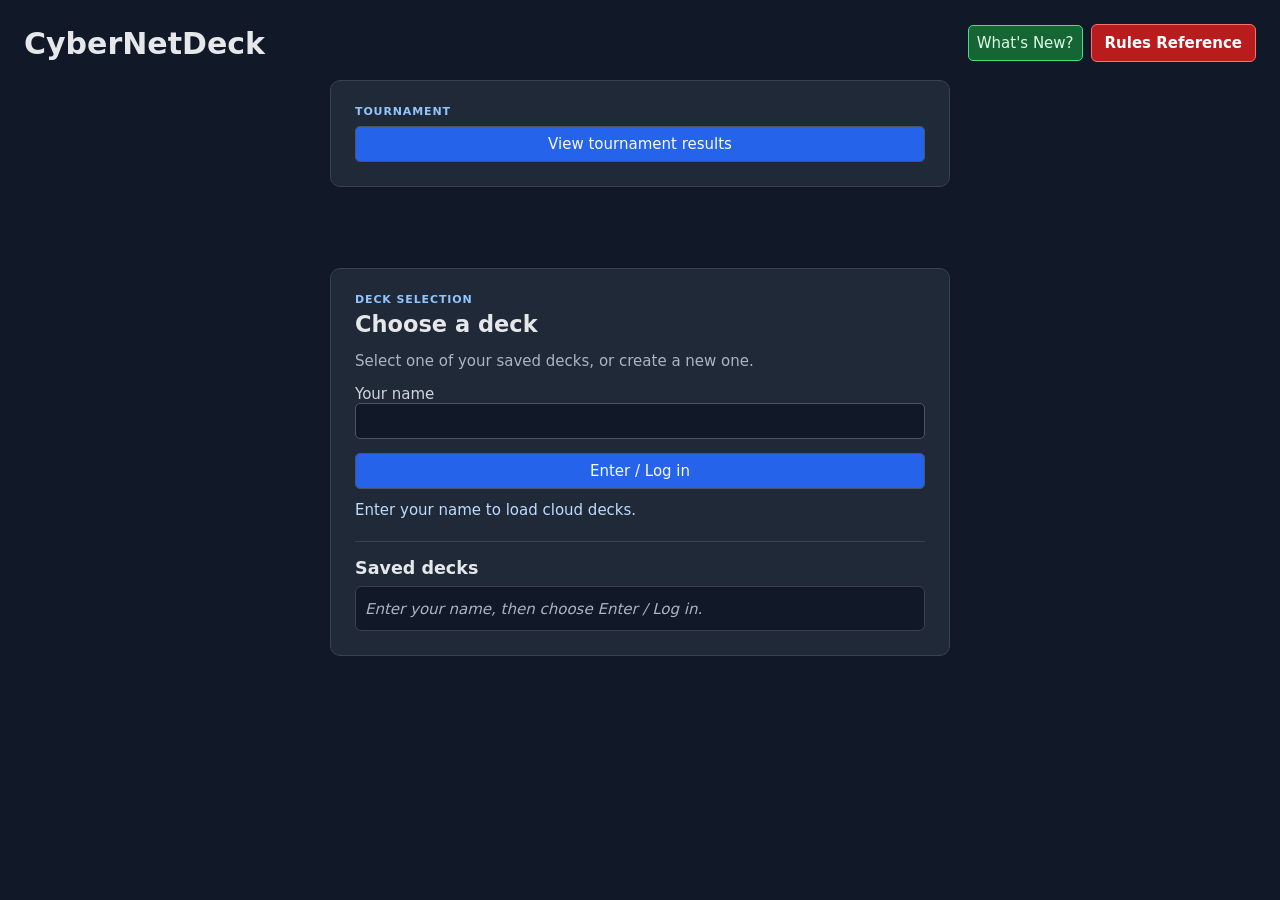
==== commit ba7d4990: "Guard simulation against malformed tournament opponents" ====
--- a/index.html
+++ b/index.html
@@ -91,4 +91,4 @@
 <div id="log-context" class="log-context"></div><pre id="log">Select a battle from the simulation results.</pre></article>
 </div></section>
 
-</main><div id="toast" class="toast" role="status" aria-live="polite" hidden></div><script src="app.js?v=769281e77b4b"></script></body></html>+</main><div id="toast" class="toast" role="status" aria-live="polite" hidden></div><script src="app.js?v=293b5546d6ca"></script></body></html>
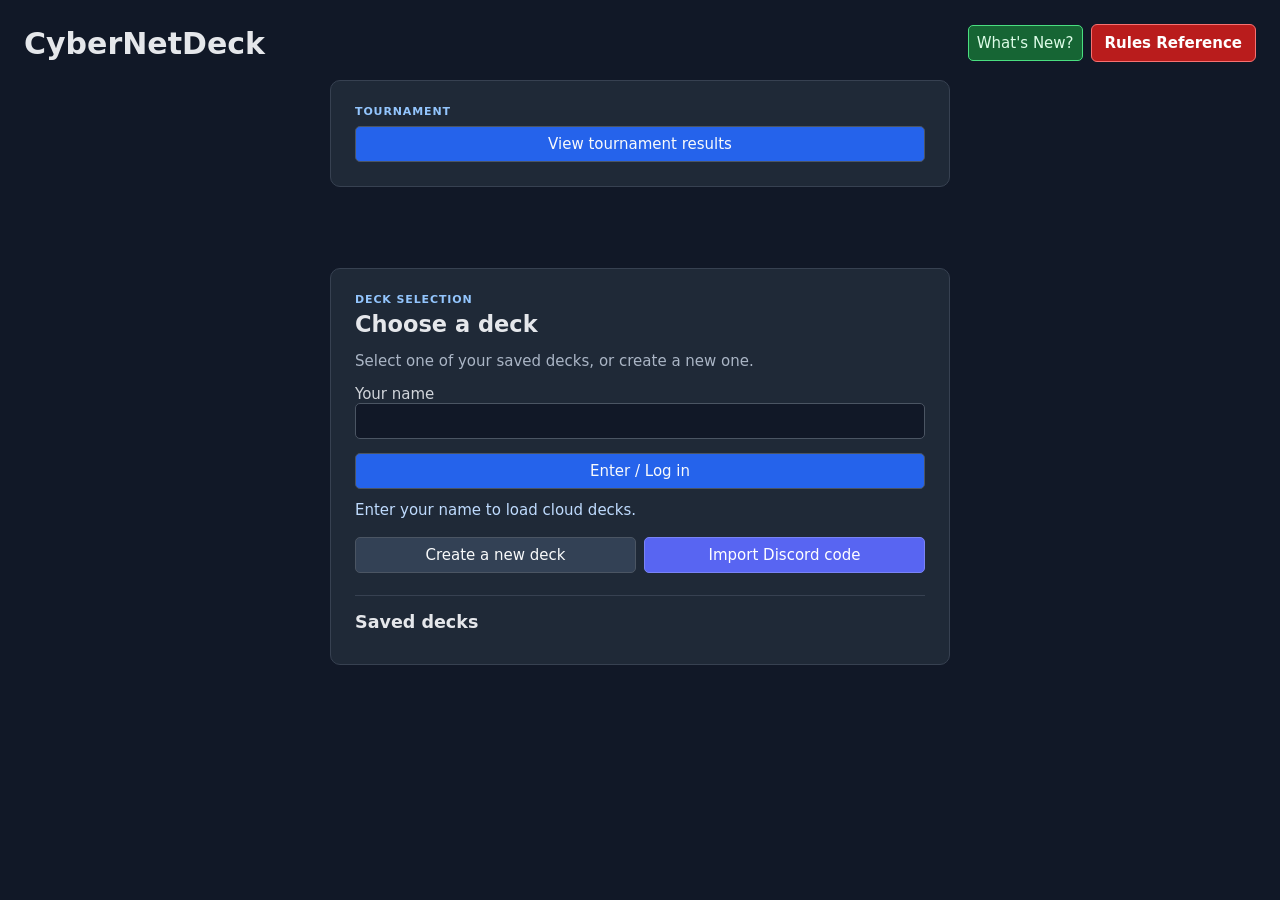
==== commit e84b4b2a: "Publish Card Battle patch 5 and schema-v2 deck migration" ====
--- a/index.html
+++ b/index.html
@@ -1,6 +1,6 @@
 <!doctype html>
 <html><head><meta charset="utf-8"><meta name="viewport" content="width=device-width, initial-scale=1">
-<title>CyberNetDeck</title><link rel="stylesheet" href="app.css?v=fea9e8edbebe"></head>
+<title>CyberNetDeck</title><link rel="stylesheet" href="app.css?v=e82398d5712b"></head>
 <body><main>
 <header class="app-header"><h1>CyberNetDeck</h1><div class="header-actions"><a class="whats-new-button" href="whats-new.html">What's New?</a><button id="header-tournament" class="header-tournament" type="button" data-tournament-open hidden>Tournament</button><a class="rules-button" href="rules.html">Rules Reference</a></div></header>
 <section id="latest-tournament" class="tournament-panel" aria-live="polite"><p class="eyebrow">TOURNAMENT</p><button class="primary tournament-open" type="button" data-tournament-open>View tournament results</button></section>
@@ -23,39 +23,43 @@
 </nav>
 <section id="view-deck" class="view" hidden><div class="view-grid">
 <article class="primary-panel"><h2>Build</h2>
-<p class="sub">Choose your cards. Add multiple copies as needed.</p>
-<label>Filter cards<input id="card-filter" placeholder="Search names or effects"></label>
-<p id="card-result-count" class="field-hint" aria-live="polite"></p><div id="card-gallery" class="card-gallery"></div>
+
+<div class="card-browser-filters"><label class="card-search-filter">Filter cards<input id="card-filter" placeholder="Search names or effects"></label>
+<label>Archetype<select id="card-archetype"><option value="" selected>All</option><option value="Ki">Ki</option><option value="Ninjutsu">Ninjutsu</option></select></label>
+<label>Card type<select id="card-type"><option value="" selected>All</option><option value="agent">Agent</option><option value="daemon">Daemon</option><option value="glitch">Glitch</option><option value="immutable">Immutable</option><option value="mission">Mission</option><option value="pulse">Pulse</option></select></label>
+<label>Sort by<select id="card-sort"><option value="release" selected>Release Order</option><option value="bandwidth">Bandwidth Cost</option><option value="type">Card Type</option><option value="archetype">Archetype</option><option value="name">Name</option></select></label></div>
+<div class="card-browser-toolbar"><p id="card-result-count" class="field-hint" aria-live="polite" hidden></p><button id="card-view-toggle" type="button" aria-pressed="false">Compact list</button></div><div id="card-gallery" class="card-gallery"></div>
 <p id="deck-validity" class="deck-validity" aria-live="polite"></p>
 <button class="primary" id="continue-to-program">Continue to programming &rarr;</button></article>
 <aside class="context-panel"><h2>Your deck</h2>
+<button class="sidebar-nav-button" data-view="program" type="button">Programming</button>
 <div id="deck-preview" class="deck-preview"><p class="empty-state">Add cards to see your decklist.</p></div>
 <p id="deck-preview-summary" class="deck-preview-summary">0 / 20&ndash;30 cards</p>
-<div class="format-note"><strong>Format</strong><span>20&ndash;30 cards &middot; win at 20 Flux &middot; start at 20 Sync</span></div>
+
 <div class="deck-actions"><button class="primary" id="submit" data-deck-action="simulate">Simulate</button><button class="discord-export" id="export-deck" data-deck-action="export">Export for Discord</button></div></aside>
 </div></section>
 
 <section id="view-program" class="view" hidden><div class="view-grid">
 <article class="primary-panel"><div class="section-heading"><div><h2>Program</h2><p class="sub">Rules run from top to bottom. The first matching rule acts.</p></div></div>
-<div class="program-tabs" role="tablist" aria-label="Program type"><button id="program-tab-action" class="program-tab active" type="button" role="tab" aria-selected="true" aria-controls="action-program-panel" data-program-tab="action">Action</button><button id="program-tab-reaction" class="program-tab" type="button" role="tab" aria-selected="false" aria-controls="reaction-program" data-program-tab="reaction">Reaction</button></div>
+<div class="program-tabs" role="tablist" aria-label="Program type"><button id="program-tab-action" class="program-tab active" type="button" role="tab" aria-selected="true" aria-controls="action-program-panel" data-program-tab="action">Action</button><button id="program-tab-reaction" class="program-tab" type="button" role="tab" aria-selected="false" aria-controls="reaction-program" data-program-tab="reaction">Reaction</button><button id="program-tab-targeting" class="program-tab" type="button" role="tab" aria-selected="false" aria-controls="reaction-program" data-program-tab="targeting">Targeting</button></div>
 <div id="action-program-panel" class="program-panel" role="tabpanel" aria-labelledby="program-tab-action">
 <p class="field-hint rule-preview-label">Preview</p><div id="rule-sentence" class="rule-sentence" aria-live="polite">Choose a condition and action to preview the rule.</div><div id="condition-builder" class="program-builder-row condition-builder"></div>
 <div id="action-builder" class="program-builder-row"><span id="action-condition-prefix" class="builder-prefix">If able,</span><label>Condition<select id="condition-type">
-<option value="if_able" selected>If able</option><option value="card_is">A card is…</option><option value="own_victory_points_at_most">My Flux is at most</option>
-<option value="opponent_victory_points_at_most">Opponent Flux is at most</option><option value="opponent_victory_points_at_least">Opponent Flux is at least</option><option value="opponent_sync_at_most">Opponent Sync is at most</option><option value="quantity_compare">Compare a quantity…</option></select></label>
+<option value="if_able" selected>If able</option><option value="card_is">Card Types</option><option value="own_victory_points_at_most">My Flux is at most</option>
+<option value="opponent_victory_points_at_most">Opponent Flux is at most</option><option value="opponent_victory_points_at_least">Opponent Flux is at least</option><option value="opponent_sync_at_most">Opponent Sync is at most</option><option value="quantity_compare">Resources</option></select></label>
 <label id="condition-card-wrap">Card<select id="condition-card"></select></label>
 <label id="card-condition-wrap">Is<select id="card-condition"><option value="in_your_hand">In your hand</option><option value="on_your_side_of_board">On your side of the board</option><option value="on_opponent_side_of_board">On opponent's side of the board</option></select></label>
 <div id="condition-energy-wrap" hidden><input id="condition-energy" type="hidden" value="0"></div>
-<label id="quantity-target-wrap" hidden>Target<select id="condition-target"><option value="your">Your</option><option value="opponent">Opponent's</option></select></label><label id="quantity-wrap" hidden>Quantity<select id="condition-quantity"><option value="cards_in_deck">Cards in deck</option><option value="cards_in_hand">Cards in hand</option><option value="cards_on_board">Cards on board</option><option value="flux">Flux</option><option value="ki">Ki</option><option value="bandwidth">Bandwidth</option><option value="sync">Sync</option></select></label>
+<label id="quantity-target-wrap" hidden>Target<select id="condition-target"><option value="your">Your</option><option value="opponent">Opponent's</option></select></label><label id="quantity-wrap" hidden>Quantity<select id="condition-quantity"><option value="cards_in_deck">Cards in deck</option><option value="cards_in_hand">Cards in hand</option><option value="cards_in_discard">Card in discard</option><option value="cards_on_board">Cards on board</option><option value="flux">Flux</option><option value="ki">Ki</option><option value="bandwidth">Bandwidth</option><option value="sync">Sync</option></select></label>
 <label id="comparison-wrap" hidden>Comparison<select id="comparison-operator"><option value="<">Fewer than</option><option value="<=">At most</option><option value="=">Exactly</option><option value=">=">At least</option><option value=">">More than</option></select></label>
 <label id="quantity-threshold-wrap" hidden>Threshold<input id="quantity-threshold" type="number" min="0" step="1" value="0"></label><span class="builder-prefix then-prefix">Then</span><label>Action<select id="action-type"><option value="play_named_card">Play named card</option>
-<option value="activate_immutable_card">Activate</option><option value="play_random_card">Play random card</option><option value="end_turn">End turn</option></select></label>
+<option value="activate_immutable_card">Activate</option><option value="end_turn">End turn</option></select></label>
 <label id="action-card-wrap">Cards to play<select id="action-card"><option value="__select__">-- Select --</option><option value="__combo__">*Combo*</option></select></label><div id="combo-card-picker" class="combo-card-picker" hidden><p class="field-hint">Click cards in order to build the combo. Click a selected card again to remove it.</p><p id="combo-summary" class="combo-summary">No cards selected.</p><label class="combo-cancel-option"><input id="combo-cancel-if-not-played" type="checkbox"> Cancel if card isn't played</label><label class="combo-cancel-option"><input id="combo-only-when-all-cards-in-hand" type="checkbox"> Only when all cards in hand</label><div id="combo-card-list" class="combo-card-list"></div></div></div>
 <div id="action-rule-actions" class="row rule-actions"><button id="add-rule" type="button">Add rule</button><button id="cancel-rule-edit" type="button" hidden>Cancel edit</button></div>
 <div hidden aria-hidden="true"><button id="rule-up"></button><button id="rule-down"></button><button id="remove-rule"></button></div>
 <p class="field-hint">Click or tap a rule to edit it. Hold and drag to reorder; use × to remove it.</p><ol id="rules" class="rules-list"></ol>
 <section id="action-default" class="default-action"><h3>Default action</h3><p class="sub">Used when none of the programmed rules match.</p>
-<div class="row"><label>Action<select id="default-action"><option value="play_random_card" selected>Play a random eligible card</option><option value="end_turn">End turn</option></select></label><button id="configure-random-cards" type="button">Configure eligible cards</button></div>
+<div class="row"><label>Action<select id="default-action"><option value="end_turn" selected>End turn</option><option value="play_random_card">Play a random eligible card</option></select></label><button id="configure-random-cards" type="button">Configure eligible cards</button></div>
 <p id="default-action-summary" class="field-hint"></p></section>
 <div id="action-simulation-settings" class="simulation-settings"><h3>Simulation settings</h3><div class="program-grid">
 <label>Games per opponent<input id="games" type="number" min="1" value="1000"></label>
@@ -65,6 +69,7 @@
 <div class="program-builder-row"><span class="builder-prefix">When</span><label>Trigger<select id="reaction-trigger"><option value="opponent_would_gain_flux">Opponent would gain Flux</option><option value="opponent_would_lose_sync">Opponent would lose Sync</option><option value="own_agent_would_be_deleted">If Agent were to be deleted</option></select></label><label id="reaction-comparison-wrap">Comparison<select id="reaction-comparison"><option value=">">More than</option><option value=">=">At least</option><option value="=">Exactly</option><option value="<=">At most</option><option value="<">Fewer than</option></select></label><label id="reaction-threshold-wrap">Amount<input id="reaction-threshold" type="number" min="0" step="1" value="0"></label><label id="reaction-agent-wrap" hidden>Agent<select id="reaction-agent"><option value="__reaction_cards__">*Cards*</option></select></label><span class="builder-prefix then-prefix">Then</span><label>Cards to Play/Resolve<select id="reaction-card"></select></label><div id="reaction-agent-picker" class="combo-card-picker reaction-agent-picker" hidden><p class="field-hint">Click Agents in preference order. Click a selected Agent again to remove it.</p><p id="reaction-agent-summary" class="combo-summary">No Agents selected.</p><div id="reaction-agent-list" class="combo-card-list"></div></div></div>
 <div class="row rule-actions"><button id="add-reaction" type="button">Add reaction</button><button id="cancel-reaction-edit" type="button" hidden>Cancel edit</button></div><ol id="reactions" class="rules-list"></ol></section></article>
 <aside class="context-panel"><h2>Your deck</h2>
+<button class="sidebar-nav-button" data-view="deck" type="button">Deckbuilding</button>
 <div id="program-deck-preview" class="deck-preview"></div>
 <p id="program-deck-summary" class="deck-preview-summary"></p>
 <div class="deck-actions"><button class="primary" data-deck-action="simulate">Simulate</button><button class="discord-export" data-deck-action="export">Export for Discord</button></div></aside></div></section>
@@ -91,4 +96,4 @@
 <div id="log-context" class="log-context"></div><pre id="log">Select a battle from the simulation results.</pre></article>
 </div></section>
 
-</main><div id="toast" class="toast" role="status" aria-live="polite" hidden></div><script src="app.js?v=293b5546d6ca"></script></body></html>+</main><div id="toast" class="toast" role="status" aria-live="polite" hidden></div><script src="/app-targeting4.js"></script></body></html>
--- a/app.css
+++ b/app.css
@@ -1,11 +1,13 @@
 *{box-sizing:border-box}body{margin:0;background:#111827;color:#e5e7eb;font:15px system-ui,sans-serif;overflow-x:hidden}
-main{max-width:1500px;margin:auto;padding:24px}.sub,small,.field-hint{color:#aab5c5}[hidden]{display:none!important}.app-header{display:flex;align-items:center;justify-content:space-between;gap:12px;margin-bottom:18px}.app-header h1{margin:0}.header-actions{display:flex;align-items:center;gap:8px}.header-actions .header-tournament{background:#2563eb;border-color:#3b82f6}.setup-panel{max-width:620px;margin:9vh auto 0;background:#1f2937;border:1px solid #374151;border-radius:10px;padding:24px}.setup-panel h2{margin:0 0 8px}.workflow{display:grid;grid-template-columns:repeat(4,1fr);gap:8px;margin-bottom:14px}.workflow button{display:flex;align-items:center;justify-content:center;gap:8px;border:1px solid #374151;background:#1f2937;color:#94a3b8;margin:0;padding:10px}.workflow button.active{border-color:#60a5fa;background:#172554;color:#dbeafe}.workflow button.complete{border-color:#4ade80;color:#bbf7d0}.workflow button:disabled{opacity:.45;cursor:not-allowed}.workflow span{display:grid;place-items:center;width:22px;height:22px;border:1px solid currentColor;border-radius:50%;font-size:11px}.status{background:#1f2937;border:1px solid #374151;border-radius:7px;padding:10px 12px;margin:0 0 14px;color:#dbeafe}.view-grid{display:grid;grid-template-columns:minmax(0,1fr) 320px;gap:18px;align-items:start}.primary-panel,.context-panel{background:#1f2937;border:1px solid #374151;border-radius:8px;padding:18px}.context-panel{position:sticky;top:14px}.section-heading,.subsection-heading{display:flex;justify-content:space-between;align-items:flex-start;gap:14px}.subsection-heading{margin-top:24px}.section-heading h2,.subsection-heading h3,.context-panel h2,.context-panel h3{margin:0 0 8px}.eyebrow{color:#93c5fd;text-transform:uppercase;letter-spacing:.08em;font-size:11px;font-weight:700;margin:0 0 5px}.identity-grid,.program-grid{display:grid;grid-template-columns:repeat(2,minmax(0,1fr));gap:12px}.identity-grid{margin-top:18px}label{display:block;margin:10px 0;color:#d1d5db}input,select,button{font:inherit;border-radius:5px;padding:8px;border:1px solid #4b5563;background:#111827;color:#f9fafb;width:100%}button{cursor:pointer;background:#334155;width:auto;margin:3px}button:disabled{opacity:.45;cursor:not-allowed}.primary{background:#2563eb;width:100%;margin:16px 0 0}.card-gallery{display:grid;grid-template-columns:repeat(auto-fit,minmax(200px,1fr));gap:10px;margin-top:10px}.builder-card{display:flex;flex-direction:column;justify-content:space-between;gap:8px;background:#111827;border:1px solid #4b5563;border-radius:7px;padding:10px}.builder-card h4{margin:0;color:#93c5fd}.builder-card p{font-size:13px;line-height:1.35;margin:0;color:#cbd5e1;flex:1}.builder-card .card-meta{font-size:12px;color:#aab5c5}.add-card{width:100%;margin:0}.deck-validity{margin:12px 0 2px;color:#fbbf24}.deck-validity.valid,.deck-preview-summary.valid{color:#86efac}.deck-preview{display:grid;gap:8px;margin:14px 0}.preview-card{display:flex;align-items:center;justify-content:space-between;gap:8px;background:#111827;border:1px solid #4b5563;border-radius:6px;padding:8px}.preview-meta{min-width:0}.preview-meta strong,.preview-meta small{display:block}.preview-meta strong{color:#dbeafe}.preview-meta small{white-space:nowrap;overflow:hidden;text-overflow:ellipsis}.preview-controls{display:flex;align-items:center;gap:4px;flex-shrink:0}.quantity-button{width:28px;height:28px;padding:0;margin:0}.quantity-value{min-width:28px;text-align:center}.deck-preview-summary{color:#fbbf24;margin:0}.format-note{border-top:1px solid #374151;margin-top:18px;padding-top:12px;display:grid;gap:4px;color:#aab5c5;font-size:13px}.format-note strong{color:#dbeafe}.rule-sentence{background:#172554;border:1px solid #3b82f6;border-radius:6px;color:#dbeafe;line-height:1.4;padding:10px;margin:16px 0}.rule-actions{display:flex;gap:6px;flex-wrap:wrap}.rule-actions button{flex:1}.rules-list{display:grid;gap:6px;padding-left:0;list-style:none;margin:8px 0 18px}.rules-list li{display:flex;align-items:flex-start;gap:8px;background:#111827;border:1px solid #374151;border-radius:6px;padding:9px;cursor:pointer}.rules-list li.selected{border-color:#60a5fa;box-shadow:0 0 0 1px #2563eb}.rule-priority{display:grid;place-items:center;min-width:24px;height:24px;background:#334155;border-radius:50%;color:#bfdbfe;font-size:12px}.rule-copy strong,.rule-copy small{display:block}.rule-copy strong{font-weight:500;line-height:1.35}.rule-copy small{margin-top:3px}.simulation-settings{border-top:1px solid #374151;margin-top:18px;padding-top:10px}.simulation-settings h3{margin:0}.compact-context{font-size:13px}.compact-deck{border-bottom:1px solid #374151;padding:10px 0}.compact-deck:last-child{border-bottom:0}.compact-deck h3{color:#bfdbfe;font-size:15px}.compact-deck p{margin:6px 0;line-height:1.45}.compact-program{color:#aab5c5}.compact-program strong{color:#dbeafe}.empty-state{color:#aab5c5;font-style:italic}.table-scroll{overflow-x:auto}table{width:100%;border-collapse:collapse}th,td{text-align:left;padding:10px;border-bottom:1px solid #374151}tbody tr{cursor:pointer}tbody tr:hover{background:#172554}progress{width:100%;height:18px;margin:8px 0 16px}.page{display:flex;flex-wrap:wrap;align-items:center;gap:4px;margin:10px 0}.page button{margin:0;min-width:36px}.page .current{background:#2563eb;border-color:#60a5fa;font-weight:700}.page-label{width:100%;color:#aab5c5;margin-bottom:3px}.log-panel pre{min-height:420px;max-height:calc(100vh - 250px);overflow:auto;white-space:pre-wrap;word-break:break-word;background:#111827;border-radius:5px;padding:14px;margin:0;line-height:1.55}@media(max-width:900px){.view-grid{grid-template-columns:1fr}.context-panel{position:static}}@media(max-width:600px){main{padding:14px}.app-header{align-items:flex-start;flex-direction:column}.workflow{grid-template-columns:repeat(2,1fr)}.identity-grid,.program-grid{grid-template-columns:1fr}.card-gallery{grid-template-columns:1fr}.section-heading button{flex-shrink:0}}.card-gallery{grid-template-columns:repeat(auto-fit,minmax(220px,1fr));gap:16px}.builder-card{position:relative;display:flex;flex-direction:column;gap:8px;min-height:378px;padding:8px;border:7px solid #c8b38a;border-radius:12px;background:linear-gradient(135deg,#e2d3ad,#7d6b49 48%,#ded0a9);box-shadow:0 8px 18px #0008,0 0 0 2px #281f18 inset;color:#17120f;overflow:hidden}.builder-card::before{content:"";position:absolute;inset:0;border:2px solid #f6ecd1;border-radius:4px;pointer-events:none}.card-titlebar,.card-typebar,.card-footer{position:relative;display:flex;justify-content:space-between;align-items:center;gap:8px;border:1px solid #5b4a2d;border-radius:3px;background:linear-gradient(#f9f0d5,#cbb784);box-shadow:inset 0 0 0 1px #fff8;padding:5px 7px}.card-titlebar h4{margin:0;color:#17120f;font-family:Georgia,serif;font-size:16px}.card-mana,.card-vp{display:grid;place-items:center;min-width:26px;height:26px;border-radius:50%;background:#3b72a8;color:#fff;font-weight:800;font-size:12px;border:1px solid #142e4b}.card-art-frame{position:relative;aspect-ratio:1.42;overflow:hidden;border:2px solid #382d20;background:#172554}.card-art-frame img{width:100%;height:100%;display:block;object-fit:cover}.card-typebar{font-size:12px;font-weight:700;letter-spacing:.04em}.card-rules{position:relative;flex:1;border:1px solid #5b4a2d;background:linear-gradient(#f8edcf,#d8c79e);padding:8px;font-family:Georgia,serif;font-size:13px;line-height:1.42}.card-rules p{margin:0;color:#241b14}.card-rules .card-keyword{margin:0 0 7px;color:#241b14}.card-flavor{display:block;margin-top:7px;color:#655842;font-size:11px;font-style:italic}.card-footer{margin-top:auto;background:linear-gradient(#e5d3a8,#ab9163)}.card-count{font-size:12px;font-weight:700;color:#3d321f}.add-card{position:relative;width:auto;margin:0;padding:6px 9px;background:#3d6f45;border-color:#19361f;color:#fff;font-weight:700}.add-card:hover{background:#2d5834}.card-selection{display:grid;gap:7px}.card-selection .builder-card{min-height:0}.card-selection .card-rules{flex:0}.card-choice{display:flex;align-items:center;justify-content:space-between;gap:8px;padding:2px 3px}.card-choice .card-count{color:#cbd5e1;font-weight:600}.card-choice .add-card{background:#2563eb;border-color:#60a5fa}.card-choice .add-card:hover{background:#1d4ed8}.win-rate-up{color:#86efac;font-weight:700}.win-rate-down{color:#fca5a5;font-weight:700}.win-rate-change{font-size:13px;font-weight:600}html[data-card-style="neon-terminal"] .builder-card{border-color:#00f5ff;background:linear-gradient(135deg,#0a1221,#17102f);box-shadow:0 0 12px #00f5ff88,0 0 24px #ff3fd488}html[data-card-style="neon-terminal"] .card-titlebar,html[data-card-style="neon-terminal"] .card-rules{background:#091321;border-color:#00f5ff;color:#dffcff;font-family:ui-monospace,monospace}html[data-card-style="neon-terminal"] .card-titlebar h4,html[data-card-style="neon-terminal"] .card-rules p{color:#dffcff}html[data-card-style="neon-terminal"] .card-art-frame{border-color:#ff3fd4}html[data-card-style="holographic-glass"] .builder-card{border-color:#8df5ff;background:linear-gradient(135deg,#77e5ff55,#a67cff55,#ffffff22);box-shadow:0 0 20px #8df5ff99;backdrop-filter:blur(4px)}html[data-card-style="holographic-glass"] .card-titlebar,html[data-card-style="holographic-glass"] .card-rules{background:#d7ffffaa;border-color:#e7baff;color:#17213a}html[data-card-style="holographic-glass"] .card-titlebar h4,html[data-card-style="holographic-glass"] .card-rules p{color:#17213a}html[data-card-style="circuit-board"] .builder-card{border-color:#7bff76;background:#10251b;background-image:linear-gradient(90deg,#53ff7a22 1px,transparent 1px),linear-gradient(#53ff7a22 1px,transparent 1px);background-size:14px 14px;box-shadow:0 0 0 2px #0a160d inset}html[data-card-style="circuit-board"] .card-titlebar,html[data-card-style="circuit-board"] .card-rules{background:#152c1d;border-color:#dca94a;color:#eaffdf;font-family:ui-monospace,monospace}html[data-card-style="circuit-board"] .card-titlebar h4,html[data-card-style="circuit-board"] .card-rules p{color:#eaffdf}html[data-card-style="night-city"] .builder-card{border-color:#ff3eae;background:linear-gradient(145deg,#21133f,#07152e 55%,#f8e74d33);box-shadow:0 0 16px #ff3eae88}html[data-card-style="night-city"] .card-titlebar,html[data-card-style="night-city"] .card-rules{background:#170c31;border-color:#f8e74d;color:#fff2c9}html[data-card-style="night-city"] .card-titlebar h4,html[data-card-style="night-city"] .card-rules p{color:#fff2c9}html[data-card-style="corporate-firewall"] .builder-card{border-color:#b9c5d1;background:linear-gradient(145deg,#111923,#27394b);box-shadow:0 0 0 2px #050a10 inset}html[data-card-style="corporate-firewall"] .card-titlebar,html[data-card-style="corporate-firewall"] .card-rules{background:#d8e0e8;border-color:#8d9aa8;color:#14202c;font-family:ui-monospace,monospace}html[data-card-style="corporate-firewall"] .card-titlebar h4,html[data-card-style="corporate-firewall"] .card-rules p{color:#14202c}html[data-card-style="corporate-firewall"] .card-art-frame{border-color:#e03f4f}html[data-card-style="holographic-glass"] .builder-card{border:2px solid #b9f4f766;background:linear-gradient(135deg,#77e5ff45,#a67cff42,#ffffff18);box-shadow:0 10px 24px #17375655,0 0 0 1px #ffffff22 inset;backdrop-filter:blur(6px)}html[data-card-style="holographic-glass"] .builder-card::before{border-color:#ffffff38}html[data-card-style="holographic-glass"] .card-titlebar,html[data-card-style="holographic-glass"] .card-rules,html[data-card-style="holographic-glass"] .card-typebar,html[data-card-style="holographic-glass"] .card-footer{background:#e7faff8c;border-color:#dcecff88;box-shadow:inset 0 1px #ffffff66;color:#17213a}html[data-card-style="holographic-glass"] .card-titlebar h4,html[data-card-style="holographic-glass"] .card-rules p{color:#17213a}html[data-card-style="holographic-glass"] .card-art-frame{border-color:#e7faff99}.view-grid>*{min-width:0}.card-gallery{grid-template-columns:repeat(3,minmax(0,1fr));align-items:start}.card-selection{min-width:0;grid-template-rows:362px auto}.card-selection .builder-card{width:100%;min-width:0;height:362px;min-height:362px}.card-selection .card-art-frame{height:164px;min-height:164px;aspect-ratio:auto;flex:0 0 164px}.card-selection .card-choice{min-width:0;min-height:38px}.card-choice .card-count{min-width:0;overflow:hidden;text-overflow:ellipsis;white-space:nowrap}@media(max-width:1100px){.card-gallery{grid-template-columns:repeat(2,minmax(0,1fr))}}@media(max-width:600px){.card-gallery{grid-template-columns:1fr}}.card-selection .builder-card.dense-card{height:640px;min-height:640px}.card-titlebar h4{flex:1;min-width:0;white-space:nowrap;overflow:visible;text-overflow:clip}.card-selection{grid-template-rows:auto auto}.card-selection .builder-card{height:480px;min-height:480px;justify-content:flex-start}.card-selection .card-art-frame{height:auto;min-height:0;aspect-ratio:1.42;flex:0 0 auto}.card-selection .card-typebar{margin-top:-8px;justify-content:flex-start}.card-selection .card-rules{flex:1 1 auto;min-height:0;margin-bottom:8px}.builder-card.dense-card .card-rules{font-size:11px;line-height:1.22;padding:6px}.builder-card.dense-card .card-keyword{margin-bottom:4px}.view-grid{min-width:0}.context-panel{min-width:0}.deck-preview{min-width:0;max-width:100%}.preview-card{min-width:0;width:100%;max-width:100%;overflow:hidden}.preview-meta{flex:1 1 auto;min-width:0;overflow:hidden}.preview-card>span{flex:0 0 auto;max-width:40%;overflow:hidden;text-overflow:ellipsis;white-space:nowrap}.rule-preview-label{margin:16px 0 -8px;text-transform:uppercase;letter-spacing:.08em;font-size:11px}.program-submit-actions{display:flex;gap:8px;margin-top:16px}.program-submit-actions button{flex:1;margin:0}.program-submit-actions .primary{width:auto;margin:0}.discord-export{background:#5865f2;border-color:#7983f5;color:#fff}.discord-export:hover{background:#4752c4}.rules-list li{touch-action:none;user-select:none}.rules-list li.dragging{opacity:.55;border-color:#60a5fa}.rules-list li.drag-over{border-color:#4ade80;box-shadow:0 0 0 1px #16a34a}.rules-list li.editing{border-color:#fbbf24;box-shadow:0 0 0 1px #d97706}.rule-copy{flex:1;min-width:0}.delete-rule{width:28px;height:28px;padding:0;margin:0;flex:0 0 28px;border-color:#7f1d1d;background:#450a0a;color:#fecaca;font-weight:700}.delete-rule:hover{background:#7f1d1d}.rule-actions #cancel-rule-edit{background:#475569}.log-controls{margin:12px 0}.log-summary,.log-nav{display:flex;align-items:center;gap:6px}.log-summary{color:#aab5c5;margin-bottom:8px}.log-summary strong{color:#e5e7eb}.log-summary button,.log-nav button{margin:0}.log-nav{justify-content:space-between}.log-nav .primary{width:auto;margin:0}.log-nav .next-turn{margin-left:auto!important}.scenario-program-details{margin-top:16px;border-top:1px solid #374151;padding-top:14px}.scenario-program-details h3,.scenario-program-details h4{margin:0 0 8px}.scenario-program-details h4{color:#aab5c5;font-size:.9rem}.scenario-program-details ol{margin:0 0 12px;padding-left:24px}.scenario-program-details li{margin:5px 0}.scenario-card-nav{display:flex;align-items:center;justify-content:space-between;gap:10px;margin-top:16px}.scenario-card-nav button{width:auto;min-width:76px;margin:0}.scenario-card-nav span{color:#aab5c5;font-size:13px;text-align:center}.scenario-focus-card{display:grid;justify-items:center;gap:8px;margin-top:18px}.scenario-focus-card .eyebrow{margin:0}.scenario-focus-card .builder-card{width:min(100%,360px)}@media(max-width:600px){.scenario-card-nav button{min-width:68px}}.default-action{border-top:1px solid #374151;margin-top:18px;padding-top:12px}.default-action h3{margin:0}.default-action .row{display:flex;align-items:end;gap:10px}.default-action label{flex:1}.default-action #configure-random-cards{align-self:end;height:39px;margin:0}.random-card-picker{display:grid;grid-template-columns:repeat(auto-fit,minmax(220px,1fr));gap:14px;margin-top:18px}.random-card-toggle{appearance:none;width:100%;margin:0;text-align:left;cursor:pointer}.random-card-toggle.deactivated{filter:grayscale(.75);opacity:.52}.random-card-toggle.deactivated .builder-card{box-shadow:none}.random-card-toggle .builder-card{height:auto;min-height:0}.random-card-toggle .card-art-frame{height:154px;aspect-ratio:auto}@media(max-width:600px){.default-action .row{display:grid;align-items:stretch}.default-action .row button{width:100%;margin:0}}.default-action .row{display:grid;grid-template-columns:minmax(0,1fr) auto;align-items:end;gap:10px}.default-action .row label{margin:10px 0 0}.default-action #configure-random-cards{align-self:auto;height:39px;margin:0 0 1px}@media(max-width:600px){.default-action .row{grid-template-columns:1fr}.default-action #configure-random-cards{width:100%;margin:0}}.simulation-status{margin:12px 0;padding:10px 12px;border:1px solid #ef4444;border-radius:8px;background:#450a0a;color:#fecaca;font-weight:700;white-space:pre-wrap}
+main{max-width:1500px;margin:auto;padding:24px}.sub,small,.field-hint{color:#aab5c5}[hidden]{display:none!important}.app-header{display:flex;align-items:center;justify-content:space-between;gap:12px;margin-bottom:18px}.app-header h1{margin:0}.header-actions{display:flex;align-items:center;gap:8px}.header-actions .header-tournament{background:#2563eb;border-color:#3b82f6}.setup-panel{max-width:620px;margin:9vh auto 0;background:#1f2937;border:1px solid #374151;border-radius:10px;padding:24px}.setup-panel h2{margin:0 0 8px}.workflow{display:grid;grid-template-columns:repeat(4,1fr);gap:8px;margin-bottom:14px}.workflow button{display:flex;align-items:center;justify-content:center;gap:8px;border:1px solid #374151;background:#1f2937;color:#94a3b8;margin:0;padding:10px}.workflow button.active{border-color:#60a5fa;background:#172554;color:#dbeafe}.workflow button.complete{border-color:#4ade80;color:#bbf7d0}.workflow button:disabled{opacity:.45;cursor:not-allowed}.workflow span{display:grid;place-items:center;width:22px;height:22px;border:1px solid currentColor;border-radius:50%;font-size:11px}.status{background:#1f2937;border:1px solid #374151;border-radius:7px;padding:10px 12px;margin:0 0 14px;color:#dbeafe}.view-grid{display:grid;grid-template-columns:minmax(0,1fr) 320px;gap:18px;align-items:start}.primary-panel,.context-panel{background:#1f2937;border:1px solid #374151;border-radius:8px;padding:18px}.context-panel{position:sticky;top:14px}.section-heading,.subsection-heading{display:flex;justify-content:space-between;align-items:flex-start;gap:14px}.subsection-heading{margin-top:24px}.section-heading h2,.subsection-heading h3,.context-panel h2,.context-panel h3{margin:0 0 8px}.eyebrow{color:#93c5fd;text-transform:uppercase;letter-spacing:.08em;font-size:11px;font-weight:700;margin:0 0 5px}.identity-grid,.program-grid{display:grid;grid-template-columns:repeat(2,minmax(0,1fr));gap:12px}.identity-grid{margin-top:18px}label{display:block;margin:10px 0;color:#d1d5db}input,select,button{font:inherit;border-radius:5px;padding:8px;border:1px solid #4b5563;background:#111827;color:#f9fafb;width:100%}button{cursor:pointer;background:#334155;width:auto;margin:3px}button:disabled{opacity:.45;cursor:not-allowed}.primary{background:#2563eb;width:100%;margin:16px 0 0}.card-gallery{display:grid;grid-template-columns:repeat(auto-fit,minmax(200px,1fr));gap:10px;margin-top:10px}.builder-card{display:flex;flex-direction:column;justify-content:space-between;gap:8px;background:#111827;border:1px solid #4b5563;border-radius:7px;padding:10px}.builder-card h4{margin:0;color:#93c5fd}.builder-card p{font-size:13px;line-height:1.35;margin:0;color:#cbd5e1;flex:1}.builder-card .card-meta{font-size:12px;color:#aab5c5}.add-card{width:100%;margin:0}.deck-validity{margin:12px 0 2px;color:#fbbf24}.deck-validity.valid,.deck-preview-summary.valid{color:#86efac}.deck-preview{display:grid;gap:8px;margin:14px 0}.preview-card{display:flex;align-items:center;justify-content:space-between;gap:8px;background:#111827;border:1px solid #4b5563;border-radius:6px;padding:8px}.preview-meta{min-width:0}.preview-meta strong,.preview-meta small{display:block}.preview-meta strong{color:#dbeafe}.preview-meta small{white-space:nowrap;overflow:hidden;text-overflow:ellipsis}.preview-controls{display:flex;align-items:center;gap:4px;flex-shrink:0}.quantity-button{width:28px;height:28px;padding:0;margin:0}.quantity-value{min-width:28px;text-align:center}.deck-preview-summary{color:#fbbf24;margin:0}.format-note{border-top:1px solid #374151;margin-top:18px;padding-top:12px;display:grid;gap:4px;color:#aab5c5;font-size:13px}.format-note strong{color:#dbeafe}.rule-sentence{background:#172554;border:1px solid #3b82f6;border-radius:6px;color:#dbeafe;line-height:1.4;padding:10px;margin:16px 0}.rule-actions{display:flex;gap:6px;flex-wrap:wrap}.rule-actions button{flex:1}.rules-list{display:grid;gap:6px;padding-left:0;list-style:none;margin:8px 0 18px}.rules-list li{display:flex;align-items:flex-start;gap:8px;background:#111827;border:1px solid #374151;border-radius:6px;padding:9px;cursor:pointer}.rules-list li.selected{border-color:#60a5fa;box-shadow:0 0 0 1px #2563eb}.rule-priority{display:grid;place-items:center;min-width:24px;height:24px;background:#334155;border-radius:50%;color:#bfdbfe;font-size:12px}.rule-copy strong,.rule-copy small{display:block}.rule-copy strong{font-weight:500;line-height:1.35}.rule-copy small{margin-top:3px}.simulation-settings{border-top:1px solid #374151;margin-top:18px;padding-top:10px}.simulation-settings h3{margin:0}.compact-context{font-size:13px}.compact-deck{border-bottom:1px solid #374151;padding:10px 0}.compact-deck:last-child{border-bottom:0}.compact-deck h3{color:#bfdbfe;font-size:15px}.compact-deck p{margin:6px 0;line-height:1.45}.compact-program{color:#aab5c5}.compact-program strong{color:#dbeafe}.empty-state{color:#aab5c5;font-style:italic}.table-scroll{overflow-x:auto}table{width:100%;border-collapse:collapse}th,td{text-align:left;padding:10px;border-bottom:1px solid #374151}tbody tr{cursor:pointer}tbody tr:hover{background:#172554}progress{width:100%;height:18px;margin:8px 0 16px}.page{display:flex;flex-wrap:wrap;align-items:center;gap:4px;margin:10px 0}.page button{margin:0;min-width:36px}.page .current{background:#2563eb;border-color:#60a5fa;font-weight:700}.page-label{width:100%;color:#aab5c5;margin-bottom:3px}.log-panel pre{min-height:420px;max-height:calc(100vh - 250px);overflow:auto;white-space:pre-wrap;word-break:break-word;background:#111827;border-radius:5px;padding:14px;margin:0;line-height:1.55}@media(max-width:900px){.view-grid{grid-template-columns:1fr}.context-panel{position:static}}@media(max-width:600px){main{padding:14px}.app-header{align-items:flex-start;flex-direction:column}.workflow{grid-template-columns:repeat(2,1fr)}.identity-grid,.program-grid{grid-template-columns:1fr}.card-gallery{grid-template-columns:1fr}.section-heading button{flex-shrink:0}}.card-gallery{grid-template-columns:repeat(auto-fit,minmax(220px,1fr));gap:16px}.builder-card{position:relative;display:flex;flex-direction:column;gap:8px;min-height:378px;padding:8px;border:7px solid #c8b38a;border-radius:12px;background:linear-gradient(135deg,#e2d3ad,#7d6b49 48%,#ded0a9);box-shadow:0 8px 18px #0008,0 0 0 2px #281f18 inset;color:#17120f;overflow:hidden}.builder-card::before{content:"";position:absolute;inset:0;border:2px solid #f6ecd1;border-radius:4px;pointer-events:none}.card-titlebar,.card-typebar,.card-footer{position:relative;display:flex;justify-content:space-between;align-items:center;gap:8px;border:1px solid #5b4a2d;border-radius:3px;background:linear-gradient(#f9f0d5,#cbb784);box-shadow:inset 0 0 0 1px #fff8;padding:5px 7px}.card-titlebar h4{margin:0;color:#17120f;font-family:Georgia,serif;font-size:16px}.card-mana,.card-vp{display:grid;place-items:center;min-width:26px;height:26px;border-radius:50%;background:#3b72a8;color:#fff;font-weight:800;font-size:12px;border:1px solid #142e4b}.card-art-frame{position:relative;aspect-ratio:1.42;overflow:hidden;border:2px solid #382d20;background:#172554}.card-art-frame img{width:100%;height:100%;display:block;object-fit:cover}.card-typebar{font-size:12px;font-weight:700;letter-spacing:.04em}.card-rules{position:relative;flex:1;border:1px solid #5b4a2d;background:linear-gradient(#f8edcf,#d8c79e);padding:8px;font-family:Georgia,serif;font-size:13px;line-height:1.42}.card-rules p{margin:0;color:#241b14}.card-rules .card-keyword{margin:0 0 7px;color:#241b14}.card-flavor{display:block;margin-top:7px;color:#655842;font-size:11px;font-style:italic}.card-footer{margin-top:auto;background:linear-gradient(#e5d3a8,#ab9163)}.card-count{font-size:12px;font-weight:700;color:#3d321f}.add-card{position:relative;width:auto;margin:0;padding:6px 9px;background:#3d6f45;border-color:#19361f;color:#fff;font-weight:700}.add-card:hover{background:#2d5834}.card-selection{display:grid;gap:7px}.card-selection .builder-card{min-height:0}.card-selection .card-rules{flex:0}.card-choice{display:flex;align-items:center;justify-content:space-between;gap:8px;padding:2px 3px}.card-choice .card-count{color:#cbd5e1;font-weight:600}.card-choice .add-card{background:#2563eb;border-color:#60a5fa}.card-choice .add-card:hover{background:#1d4ed8}.win-rate-up{color:#86efac;font-weight:700}.win-rate-down{color:#fca5a5;font-weight:700}.win-rate-change{font-size:13px;font-weight:600}html[data-card-style="neon-terminal"] .builder-card{border-color:#00f5ff;background:linear-gradient(135deg,#0a1221,#17102f);box-shadow:0 0 12px #00f5ff88,0 0 24px #ff3fd488}html[data-card-style="neon-terminal"] .card-titlebar,html[data-card-style="neon-terminal"] .card-rules{background:#091321;border-color:#00f5ff;color:#dffcff;font-family:ui-monospace,monospace}html[data-card-style="neon-terminal"] .card-titlebar h4,html[data-card-style="neon-terminal"] .card-rules p{color:#dffcff}html[data-card-style="neon-terminal"] .card-art-frame{border-color:#ff3fd4}html[data-card-style="holographic-glass"] .builder-card{border-color:#8df5ff;background:linear-gradient(135deg,#77e5ff55,#a67cff55,#ffffff22);box-shadow:0 0 20px #8df5ff99;backdrop-filter:blur(4px)}html[data-card-style="holographic-glass"] .card-titlebar,html[data-card-style="holographic-glass"] .card-rules{background:#d7ffffaa;border-color:#e7baff;color:#17213a}html[data-card-style="holographic-glass"] .card-titlebar h4,html[data-card-style="holographic-glass"] .card-rules p{color:#17213a}html[data-card-style="circuit-board"] .builder-card{border-color:#7bff76;background:#10251b;background-image:linear-gradient(90deg,#53ff7a22 1px,transparent 1px),linear-gradient(#53ff7a22 1px,transparent 1px);background-size:14px 14px;box-shadow:0 0 0 2px #0a160d inset}html[data-card-style="circuit-board"] .card-titlebar,html[data-card-style="circuit-board"] .card-rules{background:#152c1d;border-color:#dca94a;color:#eaffdf;font-family:ui-monospace,monospace}html[data-card-style="circuit-board"] .card-titlebar h4,html[data-card-style="circuit-board"] .card-rules p{color:#eaffdf}html[data-card-style="night-city"] .builder-card{border-color:#ff3eae;background:linear-gradient(145deg,#21133f,#07152e 55%,#f8e74d33);box-shadow:0 0 16px #ff3eae88}html[data-card-style="night-city"] .card-titlebar,html[data-card-style="night-city"] .card-rules{background:#170c31;border-color:#f8e74d;color:#fff2c9}html[data-card-style="night-city"] .card-titlebar h4,html[data-card-style="night-city"] .card-rules p{color:#fff2c9}html[data-card-style="corporate-firewall"] .builder-card{border-color:#b9c5d1;background:linear-gradient(145deg,#111923,#27394b);box-shadow:0 0 0 2px #050a10 inset}html[data-card-style="corporate-firewall"] .card-titlebar,html[data-card-style="corporate-firewall"] .card-rules{background:#d8e0e8;border-color:#8d9aa8;color:#14202c;font-family:ui-monospace,monospace}html[data-card-style="corporate-firewall"] .card-titlebar h4,html[data-card-style="corporate-firewall"] .card-rules p{color:#14202c}html[data-card-style="corporate-firewall"] .card-art-frame{border-color:#e03f4f}html[data-card-style="holographic-glass"] .builder-card{border:2px solid #b9f4f766;background:linear-gradient(135deg,#77e5ff45,#a67cff42,#ffffff18);box-shadow:0 10px 24px #17375655,0 0 0 1px #ffffff22 inset;backdrop-filter:blur(6px)}html[data-card-style="holographic-glass"] .builder-card::before{border-color:#ffffff38}html[data-card-style="holographic-glass"] .card-titlebar,html[data-card-style="holographic-glass"] .card-rules,html[data-card-style="holographic-glass"] .card-typebar,html[data-card-style="holographic-glass"] .card-footer{background:#e7faff8c;border-color:#dcecff88;box-shadow:inset 0 1px #ffffff66;color:#17213a}html[data-card-style="holographic-glass"] .card-titlebar h4,html[data-card-style="holographic-glass"] .card-rules p{color:#17213a}html[data-card-style="holographic-glass"] .card-art-frame{border-color:#e7faff99}.view-grid>*{min-width:0}.card-gallery{grid-template-columns:repeat(3,minmax(0,1fr));align-items:start}.card-selection{min-width:0;grid-template-rows:362px auto}.card-selection .builder-card{width:100%;min-width:0;height:362px;min-height:362px}.card-selection .card-art-frame{height:164px;min-height:164px;aspect-ratio:auto;flex:0 0 164px}.card-selection .card-choice{min-width:0;min-height:38px}.card-choice .card-count{min-width:0;overflow:hidden;text-overflow:ellipsis;white-space:nowrap}@media(max-width:1100px){.card-gallery{grid-template-columns:repeat(2,minmax(0,1fr))}}@media(max-width:600px){.card-gallery{grid-template-columns:1fr}}.card-selection .builder-card.dense-card{height:640px;min-height:640px}.card-titlebar h4{flex:1;min-width:0;white-space:nowrap;overflow:visible;text-overflow:clip}.card-selection{grid-template-rows:auto auto}.card-selection .builder-card{height:480px;min-height:480px;justify-content:flex-start}.card-selection .card-art-frame{height:auto;min-height:0;aspect-ratio:1.42;flex:0 0 auto}.card-selection .card-typebar{margin-top:-8px;justify-content:flex-start}.card-selection .card-rules{flex:1 1 auto;min-height:0;margin-bottom:8px}.builder-card.dense-card .card-rules{font-size:11px;line-height:1.22;padding:6px}.builder-card.dense-card .card-keyword{margin-bottom:4px}.view-grid{min-width:0}.context-panel{min-width:0}.deck-preview{min-width:0;max-width:100%}.preview-card{min-width:0;width:100%;max-width:100%;overflow:hidden}.preview-meta{flex:1 1 auto;min-width:0;overflow:hidden}.preview-card>span{flex:0 0 auto;max-width:40%;overflow:hidden;text-overflow:ellipsis;white-space:nowrap}.card-browser-toolbar{display:flex;align-items:center;justify-content:space-between;gap:12px;margin:8px 0 10px}.card-browser-toolbar .field-hint{margin:0}.card-browser-toolbar button{margin:0;white-space:nowrap}.card-browser-toolbar button[aria-pressed="true"]{background:#2563eb;border-color:#60a5fa}.card-gallery.compact-list-mode{display:block}.compact-card-list{overflow:hidden;border:1px solid #374151;border-radius:8px;background:#111827}.compact-card-table{width:100%;table-layout:fixed;border-collapse:collapse}.compact-card-table th{padding:8px 12px;background:#172554;color:#bfdbfe;font-size:12px;text-transform:uppercase;letter-spacing:.06em}.compact-card-table th:last-child,.compact-card-table td:last-child{width:132px;text-align:right}.compact-card-table td{padding:10px 12px;vertical-align:middle;border-bottom:1px solid #374151}.compact-card-table tbody tr:last-child td{border-bottom:0}.compact-card-table tbody tr{cursor:default}.compact-card-table tbody tr:hover{background:#172554}.compact-card-copy{min-width:0}.compact-card-identity{display:block;color:#dbeafe;font-size:14px;line-height:1.35}.compact-card-metadata{color:#93c5fd;font-weight:600}.compact-card-effect{margin:3px 0 0;color:#cbd5e1;font-size:13px;line-height:1.4;white-space:normal;overflow-wrap:anywhere}.compact-card-action .add-card{width:100%;background:#2563eb;border-color:#60a5fa}.compact-card-action .add-card:hover{background:#1d4ed8}.compact-card-action .add-card:disabled{background:#334155;border-color:#4b5563}.compact-card-count{display:block;margin-top:4px;color:#aab5c5;font-size:11px;line-height:1.25}@media(max-width:600px){.card-browser-toolbar{align-items:stretch}.card-browser-toolbar button{padding-inline:9px}.compact-card-table th,.compact-card-table td{padding:8px}.compact-card-table th:last-child,.compact-card-table td:last-child{width:108px}.compact-card-identity{font-size:13px}.compact-card-effect{font-size:12px}.compact-card-action .add-card{padding:7px 5px;font-size:12px}}.card-browser-filters{display:grid;grid-template-columns:minmax(220px,2fr) repeat(3,minmax(130px,1fr));gap:10px;align-items:end}.card-browser-filters label{margin:10px 0 0}.card-browser-filters select,.card-browser-filters input{margin-top:5px}@media(max-width:900px){.card-browser-filters{grid-template-columns:repeat(2,minmax(0,1fr))}}@media(max-width:600px){.card-browser-filters{grid-template-columns:1fr}}.rule-preview-label{margin:16px 0 -8px;text-transform:uppercase;letter-spacing:.08em;font-size:11px}.program-submit-actions{display:flex;gap:8px;margin-top:16px}.program-submit-actions button{flex:1;margin:0}.program-submit-actions .primary{width:auto;margin:0}.discord-export{background:#5865f2;border-color:#7983f5;color:#fff}.discord-export:hover{background:#4752c4}.rules-list li{touch-action:none;user-select:none}.rules-list li.dragging{border-color:#60a5fa}.rules-list li.rule-drag-floating{position:fixed!important;z-index:1000;pointer-events:none;margin:0!important;opacity:.96;cursor:grabbing;box-shadow:0 18px 42px #0009,0 0 0 1px #60a5fa;will-change:transform}.rules-list li.rule-drop-placeholder{display:block;height:var(--rule-placeholder-height,48px);min-height:var(--rule-placeholder-height,48px);padding:0;border:1px dashed #60a5fa;background:#17255480;box-shadow:inset 0 0 0 1px #2563eb;border-radius:6px;cursor:grabbing}.rules-list li.drag-over{border-color:#4ade80;box-shadow:0 0 0 1px #16a34a}.rules-list li.editing{border-color:#fbbf24;box-shadow:0 0 0 1px #d97706}.rule-copy{flex:1;min-width:0}.delete-rule{width:28px;height:28px;padding:0;margin:0;flex:0 0 28px;border-color:#7f1d1d;background:#450a0a;color:#fecaca;font-weight:700}.delete-rule:hover{background:#7f1d1d}.rule-actions #cancel-rule-edit{background:#475569}@media(prefers-reduced-motion:reduce){.rules-list li{scroll-behavior:auto}}.log-controls{margin:12px 0}.log-summary,.log-nav{display:flex;align-items:center;gap:6px}.log-summary{color:#aab5c5;margin-bottom:8px}.log-summary strong{color:#e5e7eb}.log-summary button,.log-nav button{margin:0}.log-nav{justify-content:space-between}.log-nav .primary{width:auto;margin:0}.log-nav .next-turn{margin-left:auto!important}.scenario-program-details{margin-top:16px;border-top:1px solid #374151;padding-top:14px}.scenario-program-details h3,.scenario-program-details h4{margin:0 0 8px}.scenario-program-details h4{color:#aab5c5;font-size:.9rem}.scenario-program-details ol{margin:0 0 12px;padding-left:24px}.scenario-program-details li{margin:5px 0}.scenario-card-nav{display:flex;align-items:center;justify-content:space-between;gap:10px;margin-top:16px}.scenario-card-nav button{width:auto;min-width:76px;margin:0}.scenario-card-nav span{color:#aab5c5;font-size:13px;text-align:center}.scenario-focus-card{display:grid;justify-items:center;gap:8px;margin-top:18px}.scenario-focus-card .eyebrow{margin:0}.scenario-focus-card .builder-card{width:min(100%,360px)}@media(max-width:600px){.scenario-card-nav button{min-width:68px}}.default-action{border-top:1px solid #374151;margin-top:18px;padding-top:12px}.default-action h3{margin:0}.default-action .row{display:flex;align-items:end;gap:10px}.default-action label{flex:1}.default-action #configure-random-cards{align-self:end;height:39px;margin:0}.random-card-picker{display:grid;grid-template-columns:repeat(auto-fit,minmax(220px,1fr));gap:14px;margin-top:18px}.random-card-toggle{appearance:none;width:100%;margin:0;text-align:left;cursor:pointer}.random-card-toggle.deactivated{filter:grayscale(.75);opacity:.52}.random-card-toggle.deactivated .builder-card{box-shadow:none}.random-card-toggle .builder-card{height:auto;min-height:0}.random-card-toggle .card-art-frame{height:154px;aspect-ratio:auto}@media(max-width:600px){.default-action .row{display:grid;align-items:stretch}.default-action .row button{width:100%;margin:0}}.default-action .row{display:grid;grid-template-columns:minmax(0,1fr) auto;align-items:end;gap:10px}.default-action .row label{margin:10px 0 0}.default-action #configure-random-cards{align-self:auto;height:39px;margin:0 0 1px}@media(max-width:600px){.default-action .row{grid-template-columns:1fr}.default-action #configure-random-cards{width:100%;margin:0}}.simulation-status{margin:12px 0;padding:10px 12px;border:1px solid #ef4444;border-radius:8px;background:#450a0a;color:#fecaca;font-weight:700;white-space:pre-wrap}
 .reaction-agent-picker{flex:1 1 100%;width:100%}.reaction-agent-picker .combo-card-list{grid-template-columns:repeat(auto-fit,minmax(180px,1fr))}.reaction-agent-picker .combo-card-option .builder-card{height:300px;min-height:300px}
+
+.card-programming-shell{display:grid;gap:18px}.card-programming-heading{display:flex;align-items:flex-end;justify-content:space-between;gap:12px}.card-programming-heading h4{margin:0}.card-program-row{display:flex;gap:14px;overflow-x:auto;scroll-snap-type:x proximity;padding:8px 4px 14px}.card-program-tile{position:relative;flex:0 0 250px;width:250px;padding:0;border:2px solid transparent;border-radius:12px;background:transparent;text-align:left;scroll-snap-align:start}.card-program-tile.selected{border-color:#22d3ee;box-shadow:0 0 0 2px rgba(34,211,238,.2)}.card-program-tile.incomplete{border-color:#ef4444}.card-program-tile.dragging{opacity:.45}.card-program-tile.drag-over{transform:translateX(6px)}.card-program-tile .builder-card{height:480px;min-height:480px;width:100%}.card-program-badge{position:absolute;z-index:3;top:8px;right:8px;padding:4px 8px;border-radius:999px;background:#111827;color:#dbeafe;font-size:11px;font-weight:800}.card-program-badge.error{background:#7f1d1d;color:#fee2e2}.card-program-moves{display:flex;gap:6px;padding:8px;background:#111827}.card-program-moves button{width:auto;min-width:38px;margin:0;padding:6px 9px}.card-program-editor{border:1px solid #374151;border-radius:12px;padding:16px;background:#111827}.card-program-editor h4{margin:0 0 6px}.card-program-condition-list{display:grid;gap:9px;margin:12px 0}.card-program-condition{display:grid;grid-template-columns:auto minmax(150px,1fr) minmax(120px,.7fr) 100px auto;align-items:end;gap:8px;padding:10px;border:1px solid #374151;border-radius:9px}.card-program-or{justify-self:center;color:#67e8f9;font-weight:900}.card-program-condition button{width:auto;margin:0}.card-program-targets{display:flex;gap:12px;overflow-x:auto;padding:8px 2px 14px}.card-program-target{position:relative;flex:0 0 250px;width:250px;padding:0;border:2px solid #475569;border-radius:10px;background:transparent}.card-program-target.selected{border-color:#22d3ee}.card-program-target.deactivated{filter:grayscale(.75);opacity:.52}.card-program-target .builder-card{height:480px;min-height:480px}.card-program-target-order{position:absolute;z-index:3;top:8px;left:8px;width:28px;height:28px;border-radius:50%;display:grid;place-items:center;background:#06b6d4;color:#082f49;font-weight:900}.card-program-stack{display:flex;align-items:center;gap:10px;margin-top:12px}.card-program-stack input{width:auto}.card-program-empty{color:#fca5a5;font-weight:700}@media(max-width:650px){.card-program-tile,.card-program-target{flex-basis:220px;width:220px}.card-program-condition{grid-template-columns:1fr}.card-program-condition .card-program-or{justify-self:start}}
 
 .resource-view-link{cursor:help}.resources-view-popover{width:min(270px,calc(100vw - 24px))}.resource-list{display:grid;gap:0}.resource-row{display:flex;justify-content:space-between;gap:20px;padding:6px 0;border-bottom:1px solid #374151;color:#cbd5e1}.resource-row:last-child{border-bottom:0}.resource-row strong{color:#f8fafc}
  .hand-view-row{display:block;margin:4px 0 8px}.hand-view-trigger{width:auto;margin:0;padding:5px 10px;background:#172554;border-color:#60a5fa;color:#dbeafe;font-size:13px;font-weight:800}.hand-view-trigger:hover,.hand-view-trigger:focus-visible{background:#1d4ed8;color:#fff}.deck-count{color:#bfdbfe;font-weight:700;cursor:help}.deck-count:focus-visible{outline:2px solid #93c5fd;outline-offset:2px}.hand-view-popover{position:fixed;z-index:40;width:min(1020px,calc(100vw - 24px));max-height:calc(100vh - 24px);overflow:auto;padding:12px;background:#111827;border:1px solid #60a5fa;border-radius:10px;box-shadow:0 18px 50px #000c}.hand-popover-heading{display:flex;align-items:baseline;justify-content:space-between;gap:12px;margin-bottom:10px;color:#f8fafc}.hand-popover-heading strong{font-size:16px}.hand-popover-heading span{color:#aab5c5;font-size:12px}.hand-grid{display:grid;grid-template-columns:repeat(10,minmax(0,1fr));gap:8px}.hand-card-face{min-width:0!important;min-height:0!important;height:auto!important;padding:4px!important;border-width:3px!important;border-radius:7px!important;gap:4px!important}.hand-card-face .card-titlebar,.hand-card-face .card-typebar,.hand-card-face .card-footer{padding:3px 4px;gap:3px}.hand-card-face .card-titlebar h4{min-width:0;overflow:hidden;text-overflow:ellipsis;white-space:nowrap;font-size:10px}.hand-card-face .card-mana,.hand-card-face .card-vp{min-width:16px;width:16px;height:16px;font-size:8px}.hand-card-face .card-art-frame{min-height:0;height:auto;aspect-ratio:1.42}.hand-card-face .card-typebar{font-size:8px;line-height:1.1}.hand-card-face .card-rules{min-height:0;max-height:52px;overflow:hidden;padding:4px;font-size:8px;line-height:1.1}.hand-card-face .card-flavor{margin-top:3px;font-size:7px}.hand-card-face .card-footer{display:none}.hand-card-wrap{position:relative;min-width:0}.hand-card-count{position:absolute;z-index:2;top:50%;left:50%;display:grid;place-items:center;width:34px;height:34px;transform:translate(-50%,-50%);border:3px solid #fff;border-radius:50%;background:#0f172add;color:#fff;text-shadow:0 1px 2px #000;font-size:14px;font-weight:900;box-shadow:0 3px 10px #000b;pointer-events:none}.hand-view-popover .hand-card-face{box-shadow:0 5px 12px #0009}@media(max-width:900px){.hand-grid{grid-template-columns:repeat(6,minmax(0,1fr))}}@media(max-width:600px){.hand-view-popover{padding:8px}.hand-grid{grid-template-columns:repeat(4,minmax(0,1fr));gap:5px}.hand-card-face .card-titlebar h4{font-size:8px}.hand-card-face .card-typebar{font-size:7px}.hand-card-face .card-rules{font-size:7px;max-height:42px;padding:3px}.hand-card-count{width:28px;height:28px;font-size:12px;border-width:2px}}@media(max-width:400px){.hand-grid{grid-template-columns:repeat(3,minmax(0,1fr))}}
 .turn-zone-bar{display:inline;margin:0;color:#cbd5e1;font-weight:700;white-space:normal}.turn-zone-bar .log-card-reference{white-space:nowrap}
-.deck-actions{display:grid;gap:8px;margin-top:18px}.deck-actions button{width:100%;margin:0}.remove-card{background:#b91c1c;border-color:#f87171;color:#fff}.remove-card:hover{background:#dc2626}.app-header{display:flex;align-items:center;justify-content:space-between;gap:16px}.rules-button{display:inline-flex;align-items:center;justify-content:center;border:1px solid #f87171;border-radius:6px;background:#b91c1c;color:#fff;padding:9px 13px;font-weight:700;text-decoration:none;white-space:nowrap}.rules-button:hover{background:#dc2626}.rules-reference{max-width:900px;margin:5vh auto;background:#1f2937;border:1px solid #374151;border-radius:12px;padding:clamp(22px,5vw,52px);box-shadow:0 18px 45px #0004}.rules-reference h1{margin:0 0 22px;color:#f8fafc;font-size:clamp(2rem,5vw,3.25rem)}.rules-reference h2{margin:38px 0 12px;padding-bottom:9px;border-bottom:1px solid #475569;color:#bfdbfe;font-size:1.45rem}.rules-reference h3{margin:26px 0 8px;color:#e0f2fe;font-size:1.1rem}.rules-reference p,.rules-reference li{color:#d7e0ec;font-size:1.03rem;line-height:1.72}.rules-reference p{margin:0 0 16px}.rules-reference ul,.rules-reference ol{margin:0 0 20px;padding-left:24px}.rules-reference li+li{margin-top:8px}.rules-reference strong{color:#fff}@media(max-width:600px){.app-header{align-items:flex-start}.rules-button{padding:8px 10px;font-size:13px}.rules-reference{margin:18px auto;padding:22px}}.whats-new-button{display:inline-block;border:1px solid #4ade80;border-radius:5px;background:#166534;color:#dcfce7;padding:8px;text-decoration:none}.whats-new-button:hover{background:#15803d}.whats-new-card-grid{display:grid;grid-template-columns:repeat(3,minmax(0,1fr));gap:16px;margin:18px 0 30px}.whats-new-card-grid .card-selection{min-width:0}@media(max-width:700px){.whats-new-card-grid{grid-template-columns:repeat(2,minmax(0,1fr))}}@media(max-width:460px){.whats-new-card-grid{grid-template-columns:1fr}}.charge-ki-setup{margin:18px 0 0}.charge-ki-setup img{display:block;width:100%;height:auto;border:1px solid #475569;border-radius:8px}.tournament-panel{max-width:620px;margin:0 auto 24px;background:#1f2937;border:1px solid #374151;border-radius:10px;padding:24px}.tournament-panel .eyebrow{margin-bottom:8px}.tournament-panel .primary{margin:0}.tournament-view{max-width:1500px;margin:0 auto 24px;background:#1f2937;border:1px solid #374151;border-radius:8px;padding:18px}.tournament-view h2{margin:0 0 8px}.tournament-view .sub{margin:0 0 14px}.tournament-view .table-scroll{margin-top:12px}.tournament-heading{margin:28px 0 8px}.tournament-deck-grid{display:grid;grid-template-columns:repeat(2,minmax(0,1fr));gap:18px}.tournament-deck-grid section{background:#111827;border:1px solid #374151;border-radius:6px;padding:14px}.tournament-deck-grid h3{margin:0 0 10px}.tournament-deck-grid li+li{margin-top:7px}.tournament-log{min-height:420px;max-height:calc(100vh - 250px);overflow:auto;white-space:pre-wrap;word-break:break-word;background:#111827;border-radius:5px;padding:14px;margin:0;line-height:1.55}@media(max-width:700px){.tournament-deck-grid{grid-template-columns:1fr}}.rules-list li.rule-unavailable{border-color:#f59e0b;background:#422006}.rules-list .rule-warning{color:#fcd34d;margin-top:5px}.program-tabs{display:flex;gap:0;margin:16px 0 0;border-bottom:1px solid #374151}.program-tab{width:auto;margin:0;padding:9px 18px;border:0;border-bottom:3px solid transparent;border-radius:6px 6px 0 0;background:transparent;color:#aab5c5;font-weight:700}.program-tab:hover,.program-tab.active{background:#172554;color:#dbeafe}.program-tab.active{border-bottom-color:#60a5fa}.program-builder-row{display:flex;align-items:flex-end;flex-wrap:wrap;gap:10px;margin:16px 0;padding:12px;background:#111827;border:1px solid #374151;border-radius:7px}.program-builder-row label{flex:1 1 150px;min-width:130px;margin:0}.program-builder-row label select,.program-builder-row label input{margin-top:4px}.condition-builder #condition-select-wrap{flex:0 0 calc(33.333% - 7px)}.builder-prefix{align-self:flex-end;padding:0 2px 9px;color:#bfdbfe;font-weight:700;white-space:nowrap}.then-prefix{margin-left:4px}.program-panel>h3{margin:16px 0 8px}.program-panel[hidden]{display:none}@media(max-width:600px){.program-builder-row{align-items:stretch;display:grid;grid-template-columns:1fr 1fr}.program-builder-row .builder-prefix{align-self:end;padding-bottom:9px}.program-builder-row label{min-width:0}.condition-builder #condition-select-wrap{width:auto}.program-builder-row .then-prefix{margin-left:0}}.tournament-card-name{color:#bfdbfe;text-decoration:underline dotted;text-underline-offset:3px;cursor:help;outline:none}.tournament-card-name:focus{color:#fff;outline:1px solid #60a5fa;outline-offset:3px;border-radius:2px}.tournament-card-tooltip{position:fixed;z-index:20;width:min(340px,calc(100vw - 24px));pointer-events:none;filter:drop-shadow(0 12px 20px #000b)}.tournament-card-tooltip .builder-card{height:480px;min-height:480px;padding:8px}.tournament-card-tooltip .card-art-frame{height:auto;min-height:0;aspect-ratio:1.42;flex:0 0 auto}.tournament-card-tooltip .card-art-frame img{opacity:1}.tournament-card-tooltip .card-rules{font-size:13px;flex:1 1 auto;min-height:0}.tournament-card-tooltip .card-typebar{margin-top:-8px}.tournament-card-tooltip .card-titlebar h4{font-size:16px}html[data-card-style] .tournament-card-tooltip .builder-card{opacity:1;background:#1f2937;backdrop-filter:none}.tournament-match-disabled{opacity:.62;cursor:not-allowed}.tournament-match-disabled:hover{background:transparent}.deck-view-link{cursor:pointer}.deck-view-link:focus-visible{outline:2px solid #93c5fd;outline-offset:2px}.log-card-reference.hand-view-link{cursor:pointer}.hand-view-link:focus-visible{outline:2px solid #93c5fd;outline-offset:2px}.hand-grid{grid-template-columns:repeat(5,minmax(0,1fr))}.hand-card-face{display:block!important}.hand-card-face .card-typebar,.hand-card-face .card-rules,.hand-card-face .card-footer{display:none!important}.hand-card-face .card-art-frame{aspect-ratio:1.42}.hand-card-face .card-titlebar{display:block}.hand-card-face .card-mana,.hand-card-face .card-vp{display:none}.hand-card-face .card-titlebar h4{width:100%;text-align:center;font-size:14px}@media(max-width:900px){.hand-grid{grid-template-columns:repeat(3,minmax(0,1fr))}}@media(max-width:600px){.hand-grid{grid-template-columns:repeat(2,minmax(0,1fr))}.hand-card-face .card-titlebar h4{font-size:11px}}.results-actions{display:flex;align-items:center;gap:8px}.results-actions button{margin:0}.log-card-reference{color:#bfdbfe;text-decoration:none;cursor:help;font-weight:700}.log-total{font-style:italic}.toast{position:fixed;right:20px;bottom:20px;z-index:20;max-width:360px;background:#166534;border:1px solid #4ade80;color:#f0fdf4;border-radius:8px;padding:12px 16px;box-shadow:0 10px 28px #0008;opacity:1;transition:opacity .35s ease}.toast.fading{opacity:0}.scenario-choice-grid{display:grid;grid-template-columns:repeat(2,minmax(0,1fr));gap:12px;margin-top:20px}.scenario-choice-grid button{min-height:92px;background:#172554;border-color:#3b82f6;font-size:17px;font-weight:700}.scenario-list{display:grid;gap:9px;margin-top:16px}.scenario-entry,.scenario-condition{display:grid;gap:4px;text-align:left;width:100%;padding:13px;background:#111827}.scenario-entry strong,.scenario-condition strong{color:#bfdbfe}.scenario-entry small,.scenario-condition small{white-space:normal;line-height:1.4}.scenario-card{padding:0;margin:0;border:0;background:transparent;text-align:left}.scenario-card .builder-card{width:100%}.scenario-gallery{margin-top:16px}@media(max-width:600px){.scenario-choice-grid{grid-template-columns:1fr}}.wiggle-panel{margin:16px 0;padding:16px;border:1px solid #334155;border-radius:10px;background:#0f172acc}.wiggle-panel h3{margin:0}.wiggle-options{display:flex;flex-wrap:wrap;align-items:end;gap:16px;margin-top:14px}.wiggle-options label{min-width:190px}.wiggle-options select{margin-top:6px}.wiggle-checkbox{display:flex;align-items:center;min-width:280px;cursor:pointer}.wiggle-checkbox input{width:auto;margin:0 8px 0 0}.wiggle-actions{display:flex;gap:8px;margin-top:14px}.wiggle-actions button{width:auto;margin:0}.wiggle-panel progress{width:100%;margin-top:14px}.wiggle-report-grid{display:grid;grid-template-columns:repeat(auto-fit,minmax(260px,1fr));gap:12px;margin-top:14px}.wiggle-report-card{padding:12px;border:1px solid #334155;border-radius:8px;background:#111827}.wiggle-report-card h4{margin:0 0 8px}.wiggle-report-card ul{margin:0;padding-left:20px}.wiggle-report-card li{margin:4px 0}.wiggle-delta-up{color:#86efac}.wiggle-delta-down{color:#fca5a5}.wiggle-report .table-scroll{margin-top:14px}@media(max-width:600px){.wiggle-options{display:grid}.wiggle-options label{min-width:0}.wiggle-checkbox{min-width:0}.wiggle-actions{display:grid}.wiggle-actions button{width:100%}}.wiggle-trace-panel summary{cursor:pointer;color:#bfdbfe;font-weight:800}.wiggle-trace{max-height:420px;overflow:auto;margin:12px 0 0;padding:12px;border:1px solid #1e293b;border-radius:8px;background:#020617;color:#cbd5e1;font:12px/1.45 ui-monospace,SFMono-Regular,Consolas,monospace;white-space:pre-wrap;overflow-wrap:anywhere}
+.deck-actions{display:grid;gap:8px;margin-top:18px}.deck-actions button{width:100%;margin:0}.sidebar-nav-button{width:100%;margin:0 0 14px;border-color:#60a5fa;color:#dbeafe}.sidebar-nav-button:hover{background:#172554}.remove-card{background:#b91c1c;border-color:#f87171;color:#fff}.remove-card:hover{background:#dc2626}.app-header{display:flex;align-items:center;justify-content:space-between;gap:16px}.rules-button{display:inline-flex;align-items:center;justify-content:center;border:1px solid #f87171;border-radius:6px;background:#b91c1c;color:#fff;padding:9px 13px;font-weight:700;text-decoration:none;white-space:nowrap}.rules-button:hover{background:#dc2626}.rules-reference{max-width:900px;margin:5vh auto;background:#1f2937;border:1px solid #374151;border-radius:12px;padding:clamp(22px,5vw,52px);box-shadow:0 18px 45px #0004}.rules-reference h1{margin:0 0 22px;color:#f8fafc;font-size:clamp(2rem,5vw,3.25rem)}.rules-reference h2{margin:38px 0 12px;padding-bottom:9px;border-bottom:1px solid #475569;color:#bfdbfe;font-size:1.45rem}.rules-reference h3{margin:26px 0 8px;color:#e0f2fe;font-size:1.1rem}.rules-reference p,.rules-reference li{color:#d7e0ec;font-size:1.03rem;line-height:1.72}.rules-reference p{margin:0 0 16px}.rules-reference ul,.rules-reference ol{margin:0 0 20px;padding-left:24px}.rules-reference li+li{margin-top:8px}.rules-reference strong{color:#fff}@media(max-width:600px){.app-header{align-items:flex-start}.rules-button{padding:8px 10px;font-size:13px}.rules-reference{margin:18px auto;padding:22px}}.whats-new-button{display:inline-block;border:1px solid #4ade80;border-radius:5px;background:#166534;color:#dcfce7;padding:8px;text-decoration:none}.whats-new-button:hover{background:#15803d}.whats-new-card-grid{display:grid;grid-template-columns:repeat(3,minmax(0,1fr));gap:16px;margin:18px 0 30px}.whats-new-card-grid .card-selection{min-width:0}@media(max-width:700px){.whats-new-card-grid{grid-template-columns:repeat(2,minmax(0,1fr))}}@media(max-width:460px){.whats-new-card-grid{grid-template-columns:1fr}}.charge-ki-setup{margin:18px 0 0}.charge-ki-setup img{display:block;width:100%;height:auto;border:1px solid #475569;border-radius:8px}.tournament-panel{max-width:620px;margin:0 auto 24px;background:#1f2937;border:1px solid #374151;border-radius:10px;padding:24px}.tournament-panel .eyebrow{margin-bottom:8px}.tournament-panel .primary{margin:0}.tournament-view{max-width:1500px;margin:0 auto 24px;background:#1f2937;border:1px solid #374151;border-radius:8px;padding:18px}.tournament-view h2{margin:0 0 8px}.tournament-view .sub{margin:0 0 14px}.tournament-view .table-scroll{margin-top:12px}.tournament-heading{margin:28px 0 8px}.tournament-deck-grid{display:grid;grid-template-columns:repeat(2,minmax(0,1fr));gap:18px}.tournament-deck-grid section{background:#111827;border:1px solid #374151;border-radius:6px;padding:14px}.tournament-deck-grid h3{margin:0 0 10px}.tournament-deck-grid li+li{margin-top:7px}.tournament-log{min-height:420px;max-height:calc(100vh - 250px);overflow:auto;white-space:pre-wrap;word-break:break-word;background:#111827;border-radius:5px;padding:14px;margin:0;line-height:1.55}@media(max-width:700px){.tournament-deck-grid{grid-template-columns:1fr}}.rules-list li.rule-unavailable{border-color:#f59e0b;background:#422006}.rules-list .rule-warning{color:#fcd34d;margin-top:5px}.program-tabs{display:flex;gap:0;margin:16px 0 0;border-bottom:1px solid #374151}.program-tab{width:auto;margin:0;padding:9px 18px;border:0;border-bottom:3px solid transparent;border-radius:6px 6px 0 0;background:transparent;color:#aab5c5;font-weight:700}.program-tab:hover,.program-tab.active{background:#172554;color:#dbeafe}.program-tab.active{border-bottom-color:#60a5fa}.program-builder-row{display:flex;align-items:flex-end;flex-wrap:wrap;gap:10px;margin:16px 0;padding:12px;background:#111827;border:1px solid #374151;border-radius:7px}.program-builder-row label{flex:1 1 150px;min-width:130px;margin:0}.program-builder-row label select,.program-builder-row label input{margin-top:4px}.condition-builder #condition-select-wrap{flex:0 0 calc(33.333% - 7px)}.builder-prefix{align-self:flex-end;padding:0 2px 9px;color:#bfdbfe;font-weight:700;white-space:nowrap}.then-prefix{margin-left:4px}.program-panel>h3{margin:16px 0 8px}.program-panel[hidden]{display:none}@media(max-width:600px){.program-builder-row{align-items:stretch;display:grid;grid-template-columns:1fr 1fr}.program-builder-row .builder-prefix{align-self:end;padding-bottom:9px}.program-builder-row label{min-width:0}.condition-builder #condition-select-wrap{width:auto}.program-builder-row .then-prefix{margin-left:0}}.tournament-card-name{color:#bfdbfe;text-decoration:underline dotted;text-underline-offset:3px;cursor:help;outline:none}.tournament-card-name:focus{color:#fff;outline:1px solid #60a5fa;outline-offset:3px;border-radius:2px}.tournament-card-tooltip{position:fixed;z-index:20;width:min(340px,calc(100vw - 24px));pointer-events:none;filter:drop-shadow(0 12px 20px #000b)}.tournament-card-tooltip .builder-card{height:480px;min-height:480px;padding:8px}.tournament-card-tooltip .card-art-frame{height:auto;min-height:0;aspect-ratio:1.42;flex:0 0 auto}.tournament-card-tooltip .card-art-frame img{opacity:1}.tournament-card-tooltip .card-rules{font-size:13px;flex:1 1 auto;min-height:0}.tournament-card-tooltip .card-typebar{margin-top:-8px}.tournament-card-tooltip .card-titlebar h4{font-size:16px}html[data-card-style] .tournament-card-tooltip .builder-card{opacity:1;background:#1f2937;backdrop-filter:none}.tournament-match-disabled{opacity:.62;cursor:not-allowed}.tournament-match-disabled:hover{background:transparent}.deck-view-link{cursor:pointer}.deck-view-link:focus-visible{outline:2px solid #93c5fd;outline-offset:2px}.log-card-reference.hand-view-link{cursor:pointer}.hand-view-link:focus-visible{outline:2px solid #93c5fd;outline-offset:2px}.hand-grid{grid-template-columns:repeat(5,minmax(0,1fr))}.hand-card-face{display:block!important}.hand-card-face .card-typebar,.hand-card-face .card-rules,.hand-card-face .card-footer{display:none!important}.hand-card-face .card-art-frame{aspect-ratio:1.42}.hand-card-face .card-titlebar{display:block}.hand-card-face .card-mana,.hand-card-face .card-vp{display:none}.hand-card-face .card-titlebar h4{width:100%;text-align:center;font-size:14px}@media(max-width:900px){.hand-grid{grid-template-columns:repeat(3,minmax(0,1fr))}}@media(max-width:600px){.hand-grid{grid-template-columns:repeat(2,minmax(0,1fr))}.hand-card-face .card-titlebar h4{font-size:11px}}.results-actions{display:flex;align-items:center;gap:8px}.results-actions button{margin:0}.log-card-reference{color:#bfdbfe;text-decoration:none;cursor:help;font-weight:700}.log-total{font-style:italic}.toast{position:fixed;right:20px;bottom:20px;z-index:20;max-width:360px;background:#166534;border:1px solid #4ade80;color:#f0fdf4;border-radius:8px;padding:12px 16px;box-shadow:0 10px 28px #0008;opacity:1;transition:opacity .35s ease}.toast.fading{opacity:0}.scenario-choice-grid{display:grid;grid-template-columns:repeat(2,minmax(0,1fr));gap:12px;margin-top:20px}.scenario-choice-grid button{min-height:92px;background:#172554;border-color:#3b82f6;font-size:17px;font-weight:700}.scenario-list{display:grid;gap:9px;margin-top:16px}.scenario-entry,.scenario-condition{display:grid;gap:4px;text-align:left;width:100%;padding:13px;background:#111827}.scenario-entry strong,.scenario-condition strong{color:#bfdbfe}.scenario-entry small,.scenario-condition small{white-space:normal;line-height:1.4}.scenario-card{padding:0;margin:0;border:0;background:transparent;text-align:left}.scenario-card .builder-card{width:100%}.scenario-gallery{margin-top:16px}@media(max-width:600px){.scenario-choice-grid{grid-template-columns:1fr}}.wiggle-panel{margin:16px 0;padding:16px;border:1px solid #334155;border-radius:10px;background:#0f172acc}.wiggle-panel h3{margin:0}.wiggle-options{display:flex;flex-wrap:wrap;align-items:end;gap:16px;margin-top:14px}.wiggle-options label{min-width:190px}.wiggle-options select{margin-top:6px}.wiggle-checkbox{display:flex;align-items:center;min-width:280px;cursor:pointer}.wiggle-checkbox input{width:auto;margin:0 8px 0 0}.wiggle-actions{display:flex;gap:8px;margin-top:14px}.wiggle-actions button{width:auto;margin:0}.wiggle-panel progress{width:100%;margin-top:14px}.wiggle-report-grid{display:grid;grid-template-columns:repeat(auto-fit,minmax(260px,1fr));gap:12px;margin-top:14px}.wiggle-report-card{padding:12px;border:1px solid #334155;border-radius:8px;background:#111827}.wiggle-report-card h4{margin:0 0 8px}.wiggle-report-card ul{margin:0;padding-left:20px}.wiggle-report-card li{margin:4px 0}.wiggle-delta-up{color:#86efac}.wiggle-delta-down{color:#fca5a5}.wiggle-report .table-scroll{margin-top:14px}@media(max-width:600px){.wiggle-options{display:grid}.wiggle-options label{min-width:0}.wiggle-checkbox{min-width:0}.wiggle-actions{display:grid}.wiggle-actions button{width:100%}}.wiggle-trace-panel summary{cursor:pointer;color:#bfdbfe;font-weight:800}.wiggle-trace{max-height:420px;overflow:auto;margin:12px 0 0;padding:12px;border:1px solid #1e293b;border-radius:8px;background:#020617;color:#cbd5e1;font:12px/1.45 ui-monospace,SFMono-Regular,Consolas,monospace;white-space:pre-wrap;overflow-wrap:anywhere}
  .builder-card{--card-term-color:#22303d}.card-term{margin:0;padding:0;border:0;background:none;color:var(--card-term-color);font:inherit;font-style:inherit;letter-spacing:inherit;line-height:inherit;text-decoration:none;cursor:help}.card-term:focus-visible{outline:1px solid #547aa0;outline-offset:2px;border-radius:2px}html[data-card-style="holographic-glass"] .builder-card{--card-term-color:#294b6b}html[data-card-style="corporate-firewall"] .builder-card{--card-term-color:#264861}html[data-card-style="neon-terminal"] .builder-card{--card-term-color:#b9d8ef}html[data-card-style="circuit-board"] .builder-card{--card-term-color:#b8d9c0}html[data-card-style="night-city"] .builder-card{--card-term-color:#c7d8f4}.card-term-tooltip{position:fixed;z-index:100;width:min(300px,calc(100vw - 24px));padding:11px 12px;border:1px solid #6d93b8;border-radius:8px;background:#101923;color:#d9e5f0;box-shadow:0 14px 34px #000b;pointer-events:none}.card-term-tooltip > strong,.card-term-tooltip > span{display:block}.card-term-tooltip strong{margin-bottom:5px;color:#f3f8fc;font-size:14px}.card-term-tooltip > span{color:#c4d1dc;font-size:12px;line-height:1.42;white-space:pre-line}.card-preview-tooltip{width:min(340px,calc(100vw - 24px));padding:0}.card-preview-tooltip .builder-card{width:100%;height:480px;min-height:480px;padding:8px}.card-preview-tooltip .card-art-frame{height:auto;min-height:0;aspect-ratio:1.42;flex:0 0 auto}.card-preview-tooltip .card-rules{font-size:13px;flex:1 1 auto;min-height:0}.card-preview-tooltip .card-typebar{margin-top:-8px}.card-preview-tooltip .card-titlebar h4{font-size:16px}html[data-card-style] .card-preview-tooltip .builder-card{opacity:1;background:#1f2937;backdrop-filter:none}
 
 .tournament-copy-link{margin:0;padding:5px 9px;font-size:12px;background:#172554;border-color:#60a5fa;color:#dbeafe}.tournament-copy-link:hover,.tournament-copy-link:focus-visible{background:#1d4ed8;color:#fff}
@@ -156,3 +158,54 @@
 .whats-new-combo-example label{display:flex;align-items:center;gap:8px;margin:0;font-weight:700}
 .whats-new-combo-example input[type="checkbox"]{width:auto;margin:0;accent-color:#4ade80}
 .combo-infinity{display:inline-grid;place-items:center;min-width:30px;height:30px;border:1px solid #4ade80;border-radius:50%;background:#166534;color:#dcfce7;font-size:21px;font-weight:900;line-height:1}
+
+/* Reusable, card-scoped programming rules. */
+.context-heading-row{display:flex;align-items:center;justify-content:space-between;gap:8px;margin-bottom:8px}.context-heading-row h2{margin:0}.saved-rules-button{margin:0;padding:6px 9px;white-space:nowrap;font-size:13px}.auto-program-button{width:100%;margin:3px 0 8px;border-color:#4f46e5;background:#312e81}.recipe-status-button{display:grid;place-items:center;width:28px;height:28px;min-width:28px;padding:0;margin:0;border-radius:50%;font-weight:800}.recipe-status-button.available{border-color:#f59e0b;background:#78350f;color:#fde68a}.recipe-status-button.programmed{border-color:#22c55e;background:#14532d;color:#bbf7d0}.program-rule-limit{display:flex;align-items:center;justify-content:space-between;gap:10px;margin:12px 0 6px;padding:8px 10px;border:1px solid #374151;border-radius:6px;background:#111827;color:#cbd5e1}.program-rule-limit strong{color:#dbeafe}.program-rule-limit.over-limit{border-color:#ef4444;background:#450a0a;color:#fecaca}.program-rule-limit.over-limit strong{color:#fee2e2}.recipe-library-grid{display:grid;grid-template-columns:minmax(190px,260px) minmax(0,1fr);gap:16px;align-items:start}.recipe-card-picker,.recipe-variants{display:grid;gap:8px}.recipe-card-picker{position:sticky;top:14px}.recipe-card-choice{display:flex;align-items:center;gap:9px;width:100%;margin:0;padding:9px;text-align:left}.recipe-card-choice.active{border-color:#60a5fa;background:#172554}.recipe-card-choice img{width:42px;height:30px;border-radius:4px;object-fit:cover;background:#111827}.recipe-card-choice span{overflow:hidden;text-overflow:ellipsis}.recipe-tabs{display:flex;gap:6px;margin-bottom:12px}.recipe-tabs button{margin:0}.recipe-tabs button.active{border-color:#60a5fa;background:#1d4ed8}.recipe-toolbar{display:flex;align-items:center;justify-content:space-between;gap:10px;margin-bottom:10px}.recipe-toolbar h3{margin:0}.recipe-variant{border:1px solid #4b5563;border-radius:7px;background:#111827;padding:12px}.recipe-variant.selected{border-color:#f59e0b;box-shadow:0 0 0 1px #f59e0b}.recipe-variant ol{display:grid;gap:7px;margin:0;padding-left:22px}.recipe-variant li{line-height:1.4;color:#e5e7eb}.recipe-variant-meta{margin:9px 0 0;color:#94a3b8;font-size:12px}.recipe-variant-actions{display:flex;flex-wrap:wrap;gap:6px;margin-top:10px}.recipe-variant-actions button{margin:0}.recipe-primary-action{background:#2563eb;border-color:#60a5fa}.recipe-danger-action{color:#fecaca;border-color:#7f1d1d}.recipe-empty{border:1px dashed #4b5563;border-radius:7px;padding:18px;color:#aab5c5}.recipe-view-status{min-height:20px;margin:8px 0;color:#aab5c5}.recipe-view-status.error{color:#fca5a5}@media(max-width:720px){.recipe-library-grid{grid-template-columns:1fr}.recipe-card-picker{position:static;display:flex;overflow-x:auto}.recipe-card-choice{min-width:180px}.recipe-toolbar{align-items:flex-start;flex-direction:column}}
+
+.context-panel .deck-actions{display:flex;flex-direction:column;gap:5px}.context-panel .deck-actions button{width:100%;margin:0}.context-panel .deck-actions .sidebar-nav-button{order:-1}
+.preview-card .preview-meta small{display:none}.preview-card .preview-meta strong{min-width:0}.preview-card .preview-controls{gap:5px}.recipe-status-button{margin-right:8px}
+.card-term.preview-card-name,.card-term.compact-card-name{color:#dbeafe;font-weight:700}.card-term.signature-hover{color:#93c5fd}.compact-card-name{font-weight:700}.compact-card-type{font-weight:400;color:#aab5c5}.compact-card-metadata{font-weight:400;color:#93c5fd}.compact-card-action{display:flex;align-items:center;justify-content:flex-end;gap:6px;min-width:132px}.compact-quantity-controls{display:flex;align-items:center;justify-content:flex-end;gap:5px}.compact-quantity-controls .quantity-button{width:28px;height:28px;margin:0;padding:0}.compact-quantity-controls .quantity-value{min-width:22px;color:#dbeafe;text-align:center}.signature-badge{display:inline-block;color:#cbd5e1;font-size:12px}.compact-card-table th:first-child{font-size:0}.compact-card-table th:first-child::after{content:' ';font-size:12px}.compact-card-table th:last-child{font-size:0}.compact-card-table th:last-child::after{content:' ';font-size:12px}
+.recipe-variant[draggable="true"]{cursor:grab}.recipe-variant.recipe-dragging{opacity:.45}.recipe-variant.recipe-drag-over{border-color:#4ade80;box-shadow:0 0 0 1px #16a34a}.recipe-primary-action{background:#15803d;border-color:#4ade80;color:#f0fdf4}.recipe-primary-action:hover{background:#166534}.recipe-danger-action{background:#b91c1c;border-color:#f87171;color:#fff}.recipe-danger-action:hover{background:#991b1b}.recipe-variant-actions{display:flex;flex-wrap:wrap;gap:6px}.recipe-variant-actions button{margin:0}
+.combo-card-option .builder-card{height:480px;min-height:480px}.combo-card-option .card-art-frame{height:auto;min-height:0;aspect-ratio:1.42;flex:0 0 auto}.combo-card-option .card-rules{font-size:13px;line-height:1.42}.combo-card-option .card-titlebar h4{font-size:16px}@media(max-width:600px){.combo-card-option .builder-card{height:360px;min-height:360px}.combo-card-option .card-titlebar h4{font-size:12px}.combo-card-option .card-rules{font-size:10px}}
+.rule-actions button:disabled{opacity:.45;cursor:not-allowed}.rule-actions #add-rule:disabled,.rule-actions #cancel-rule-edit:disabled{filter:saturate(.55)}
+
+/* Final pass for the second UI review. */
+.compact-card-table thead{display:none}.compact-card-table .compact-card-action{display:table-cell;vertical-align:middle;text-align:right;min-width:132px}.compact-card-table .compact-card-action .compact-quantity-controls{display:inline-flex;align-items:center;justify-content:flex-end;gap:5px}.compact-card-table tbody td{border-bottom:1px solid #374151}.compact-card-table tbody tr:last-child td{border-bottom:0}
+.preview-card [data-remove]{background:#b91c1c;border-color:#f87171;color:#fff}.preview-card [data-remove]:hover{background:#991b1b}
+.deck-preview-summary{color:#fca5a5}.deck-preview-summary.valid{color:#86efac}.deck-preview-summary.invalid{color:#fca5a5}.workflow button.complete{border-color:#374151;background:#1f2937;color:#94a3b8}
+.combo-card-list{grid-template-columns:repeat(auto-fill,minmax(220px,1fr));align-items:start}.combo-card-option{width:auto;min-width:0}.combo-card-option .builder-card{height:360px;min-height:360px}@media(max-width:600px){.combo-card-list{grid-template-columns:repeat(2,minmax(0,1fr))}.combo-card-option .builder-card{height:300px;min-height:300px}}
+
+/* Follow-up layout and drag affordances. */
+.auto-program-button{display:flex;align-items:center;justify-content:center;gap:6px}.auto-program-icon{font-size:1.05em;line-height:1}
+.recipe-variant[draggable="true"]{touch-action:none;user-select:none}.recipe-variant.recipe-drag-floating{position:fixed!important;z-index:1000;pointer-events:none;margin:0!important;opacity:.96;cursor:grabbing;box-shadow:0 18px 42px #0009,0 0 0 1px #60a5fa;will-change:transform}.recipe-drop-placeholder{display:block!important;height:var(--recipe-placeholder-height,120px);min-height:var(--recipe-placeholder-height,120px);padding:0!important;border:1px dashed #60a5fa;background:#17255480;box-shadow:inset 0 0 0 1px #2563eb;border-radius:7px;cursor:grabbing}
+.card-program-row{display:grid;grid-template-columns:repeat(auto-fill,minmax(220px,1fr));gap:14px;overflow:visible;padding:8px 4px 14px;align-items:start}.card-program-tile{width:100%;min-width:0;flex:none;scroll-snap-align:none;touch-action:none;user-select:none}.card-program-tile .builder-card{width:100%;height:480px;min-height:480px;justify-content:flex-start}.card-program-tile .card-art-frame{height:auto;min-height:0;aspect-ratio:1.42;flex:0 0 auto}.card-program-tile .card-typebar{margin-top:-8px;justify-content:flex-start}.card-program-tile .card-rules{flex:1 1 auto;min-height:0;margin-bottom:8px}.card-program-tile.card-program-dragging{border-color:#60a5fa}.card-program-tile.card-program-drag-floating{position:fixed!important;z-index:1000;pointer-events:none;margin:0!important;opacity:.96;cursor:grabbing;box-shadow:0 18px 42px #0009,0 0 0 1px #60a5fa;will-change:transform}.card-program-drop-placeholder{display:block!important;width:auto!important;height:var(--card-program-placeholder-height,480px);min-height:var(--card-program-placeholder-height,480px);padding:0!important;border:1px dashed #60a5fa;background:#17255480;box-shadow:inset 0 0 0 1px #2563eb;border-radius:12px;cursor:grabbing}.card-program-tile.drag-over{transform:none}.card-program-moves{position:relative;z-index:2}.card-preview-tooltip .card-titlebar h4,.card-preview-tooltip .card-typebar,.card-preview-tooltip .card-typebar span,.card-preview-tooltip .card-rules,.card-preview-tooltip .card-rules p,.card-preview-tooltip .card-rules strong,.card-preview-tooltip .card-rules .card-term{color:#17213a!important}
+@media(max-width:650px){.card-program-row{grid-template-columns:repeat(auto-fill,minmax(190px,1fr));gap:10px}.card-program-tile .builder-card{height:400px;min-height:400px}.card-program-drop-placeholder{height:var(--card-program-placeholder-height,400px);min-height:var(--card-program-placeholder-height,400px)}}
+
+/* Compact sortable rows for card programming. */
+.card-program-subtabs{display:flex;gap:6px;margin:0 0 14px;border-bottom:1px solid #374151;padding-bottom:8px}.card-program-subtabs button{width:auto;margin:0;padding:7px 14px}.card-program-subtabs button[aria-selected="true"]{border-color:#60a5fa;background:#1d4ed8;color:#fff}
+.card-program-order-list{display:grid;gap:6px;margin:8px 0 16px}.card-program-order-row{display:grid;grid-template-columns:28px minmax(0,1fr) auto;align-items:center;gap:10px;min-height:54px;padding:9px 10px;border:1px solid #374151;border-radius:6px;background:#111827;cursor:grab;touch-action:none;user-select:none}.card-program-order-row:hover{border-color:#60a5fa;background:#172554}.card-program-order-row:focus-visible{outline:2px solid #60a5fa;outline-offset:2px}.card-program-order-row.card-program-order-dragging{border-color:#60a5fa;cursor:grabbing}.card-program-order-row.card-program-order-floating{position:fixed!important;z-index:1000;pointer-events:none;margin:0!important;opacity:.96;cursor:grabbing;box-shadow:0 18px 42px #0009,0 0 0 1px #60a5fa;will-change:transform}.card-program-order-placeholder{display:block!important;height:var(--card-program-order-placeholder-height,54px);min-height:var(--card-program-order-placeholder-height,54px);padding:0!important;border:1px dashed #60a5fa;background:#17255480;box-shadow:inset 0 0 0 1px #2563eb;border-radius:6px;cursor:grabbing}.card-program-order-number{display:grid;place-items:center;width:24px;height:24px;border-radius:50%;background:#334155;color:#bfdbfe;font-size:12px;font-weight:800}.card-program-order-copy{min-width:0}.card-program-order-copy strong,.card-program-order-copy small{display:block;overflow:hidden;text-overflow:ellipsis;white-space:nowrap}.card-program-order-copy strong{color:#e5e7eb;font-weight:600}.card-program-order-copy small{margin-top:3px;color:#94a3b8;line-height:1.3}.card-program-order-status{padding:4px 7px;border:1px solid #475569;border-radius:999px;color:#cbd5e1;font-size:11px;font-weight:700;white-space:nowrap}.card-program-order-status.warning{border-color:#ef4444;background:#450a0a;color:#fecaca}.card-program-order-status.ready{border-color:#22c55e;background:#14532d;color:#bbf7d0}.card-program-order-grip{color:#64748b;font-size:17px;line-height:1}
+.card-program-order-panel h4{margin:0 0 8px}.card-program-order-panel .field-hint{margin:0 0 8px}.card-program-editor section[hidden]{display:none!important}@media(max-width:600px){.card-program-order-row{grid-template-columns:26px minmax(0,1fr);gap:8px}.card-program-order-status{grid-column:2;justify-self:start}.card-program-subtabs button{flex:1}}
+.card-program-order-row[data-card-program-order-kind="targeting"]{cursor:default;touch-action:auto}
+
+/* Keep recipe controls aligned even when a row has no status action. */
+.preview-controls .recipe-status-slot{display:grid;place-items:center;width:28px;min-width:28px;height:28px;margin:0}
+.preview-controls .recipe-status-slot .recipe-status-button{margin:0}
+.recipe-status-button.available{border-color:#60a5fa;background:#334155;color:#dbeafe}
+
+/* Reaction programs are a main tab; Targeting is a separate main tab. */
+.card-program-or{color:#cbd5e1;font-weight:400;text-transform:none}
+.card-program-target-panel .card-program-order-list{margin-top:8px}
+
+.recipe-reaction-rules{margin-top:4px;padding-top:0;border-top:0}.recipe-reaction-rules strong{color:#dbeafe}.recipe-reaction-rules ol{margin-top:6px}
+
+/* Final Reaction/Targeting polish. */
+.card-program-order-panel{padding-top:6px}
+.card-program-stack{margin:0 0 10px}
+.card-program-target .builder-card{height:auto!important;min-height:0!important}
+.card-program-target .card-typebar,.card-program-target .card-rules{display:none!important}
+.card-program-target .card-art-frame{height:auto!important;min-height:0!important;aspect-ratio:1.42;flex:0 0 auto}
+.card-program-order-row[data-card-program-order-kind="targeting"]{grid-template-columns:minmax(0,1fr) auto}
+
+/* Saved-rule defaults are explicit and no longer depend on recipe dragging. */
+.recipe-variant{position:relative}
+.recipe-default-badge{position:absolute;top:10px;right:10px;padding:3px 7px;border:1px solid #22c55e;border-radius:999px;background:#14532d;color:#bbf7d0;font-size:11px;font-weight:800;text-transform:uppercase;letter-spacing:.04em}
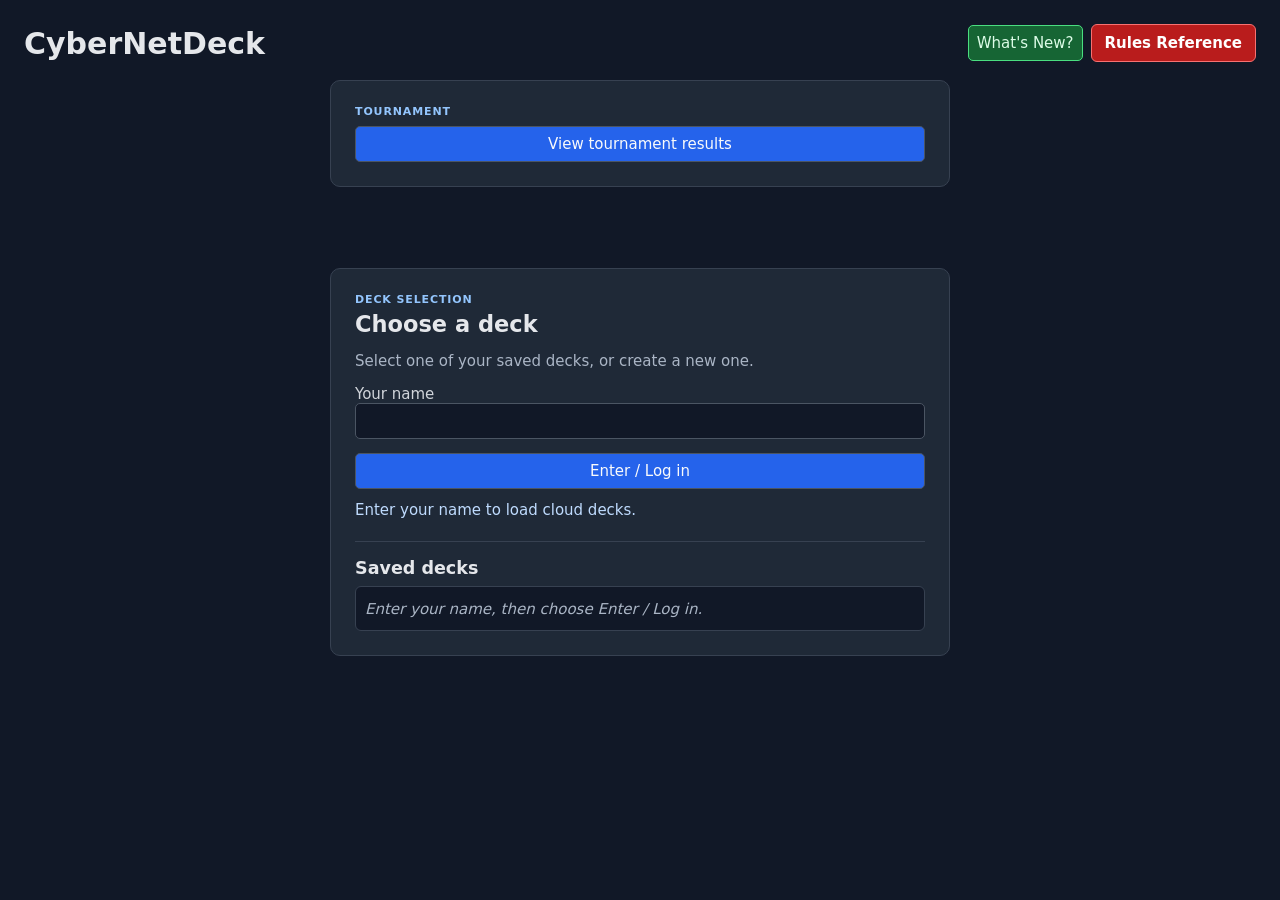
==== commit 0b078499: "Fix GitHub Pages login bundle entrypoint" ====
--- a/index.html
+++ b/index.html
@@ -96,4 +96,4 @@
 <div id="log-context" class="log-context"></div><pre id="log">Select a battle from the simulation results.</pre></article>
 </div></section>
 
-</main><div id="toast" class="toast" role="status" aria-live="polite" hidden></div><script src="/app-targeting4.js"></script></body></html>+</main><div id="toast" class="toast" role="status" aria-live="polite" hidden></div><script src="app.js?v=ea8e9e272fe3"></script></body></html>
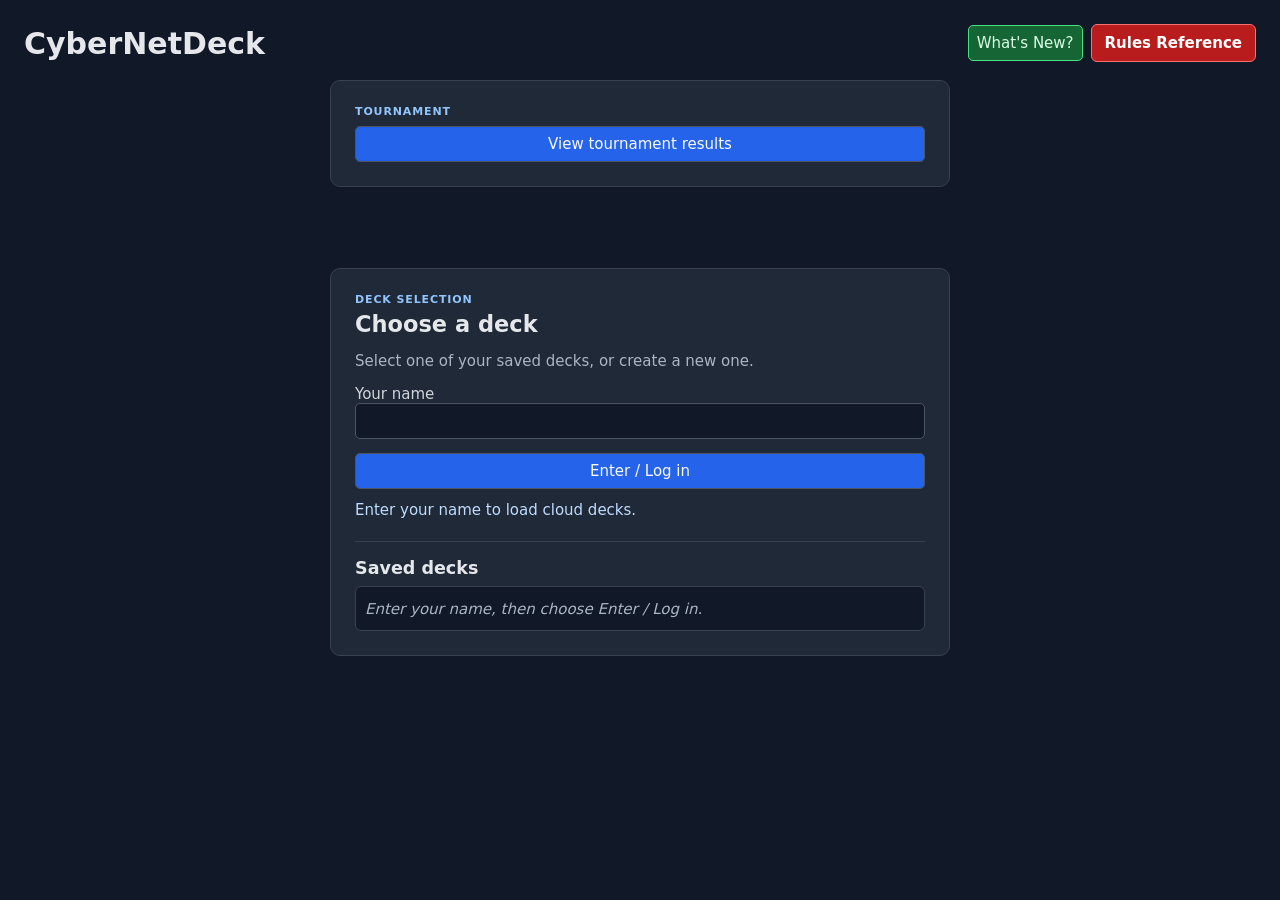
==== commit ce3627be: "Use Shared rules when no local default exists" ====
--- a/index.html
+++ b/index.html
@@ -96,4 +96,4 @@
 <div id="log-context" class="log-context"></div><pre id="log">Select a battle from the simulation results.</pre></article>
 </div></section>
 
-</main><div id="toast" class="toast" role="status" aria-live="polite" hidden></div><script src="app.js?v=ea8e9e272fe3"></script></body></html>+</main><div id="toast" class="toast" role="status" aria-live="polite" hidden></div><script src="app.js?v=7a09f47ace8c"></script></body></html>
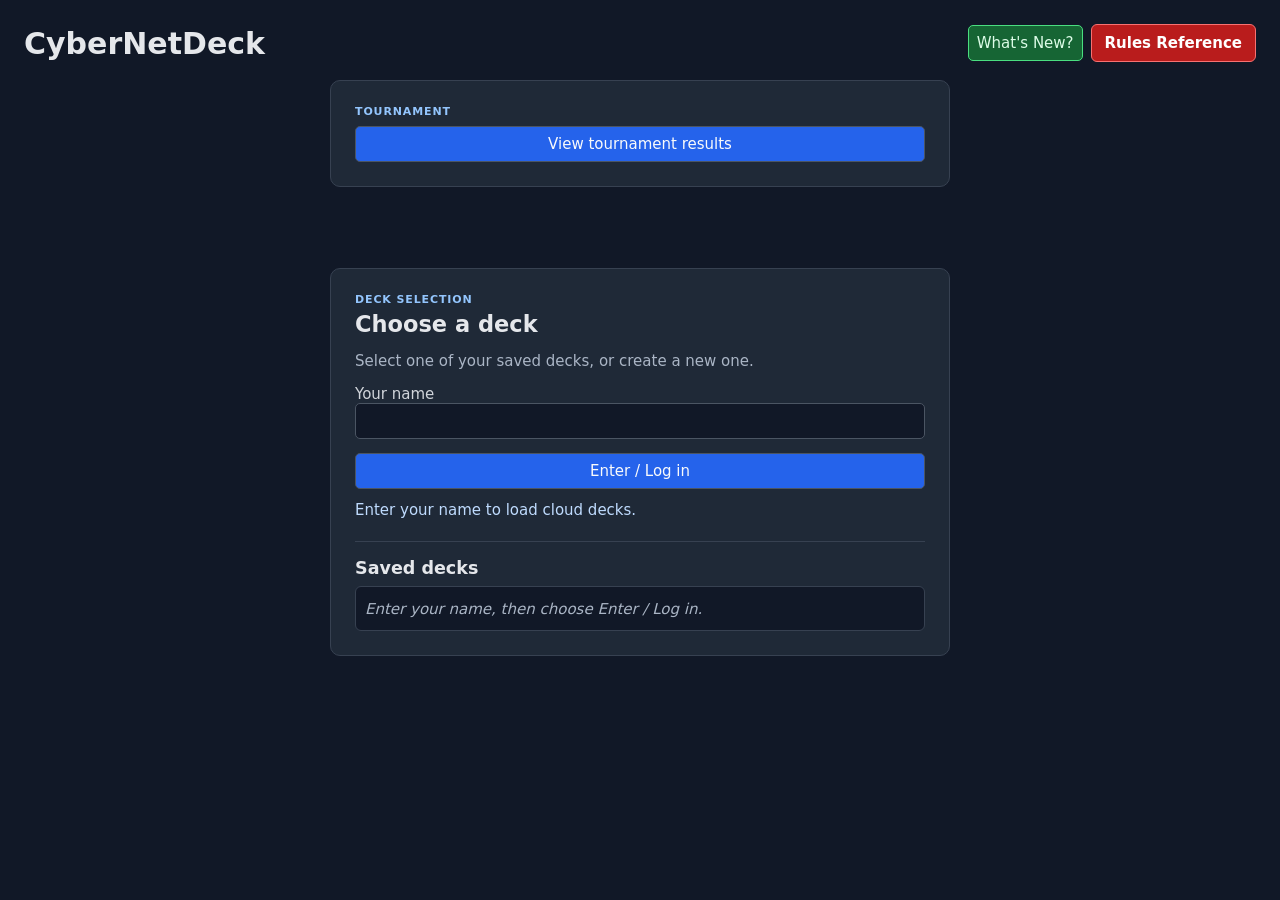
==== commit f62ac7e2: "Fix Cards in discard simulation conditions" ====
--- a/index.html
+++ b/index.html
@@ -96,4 +96,4 @@
 <div id="log-context" class="log-context"></div><pre id="log">Select a battle from the simulation results.</pre></article>
 </div></section>
 
-</main><div id="toast" class="toast" role="status" aria-live="polite" hidden></div><script src="app.js?v=7a09f47ace8c"></script></body></html>+</main><div id="toast" class="toast" role="status" aria-live="polite" hidden></div><script src="app.js?v=337b209a7480"></script></body></html>
